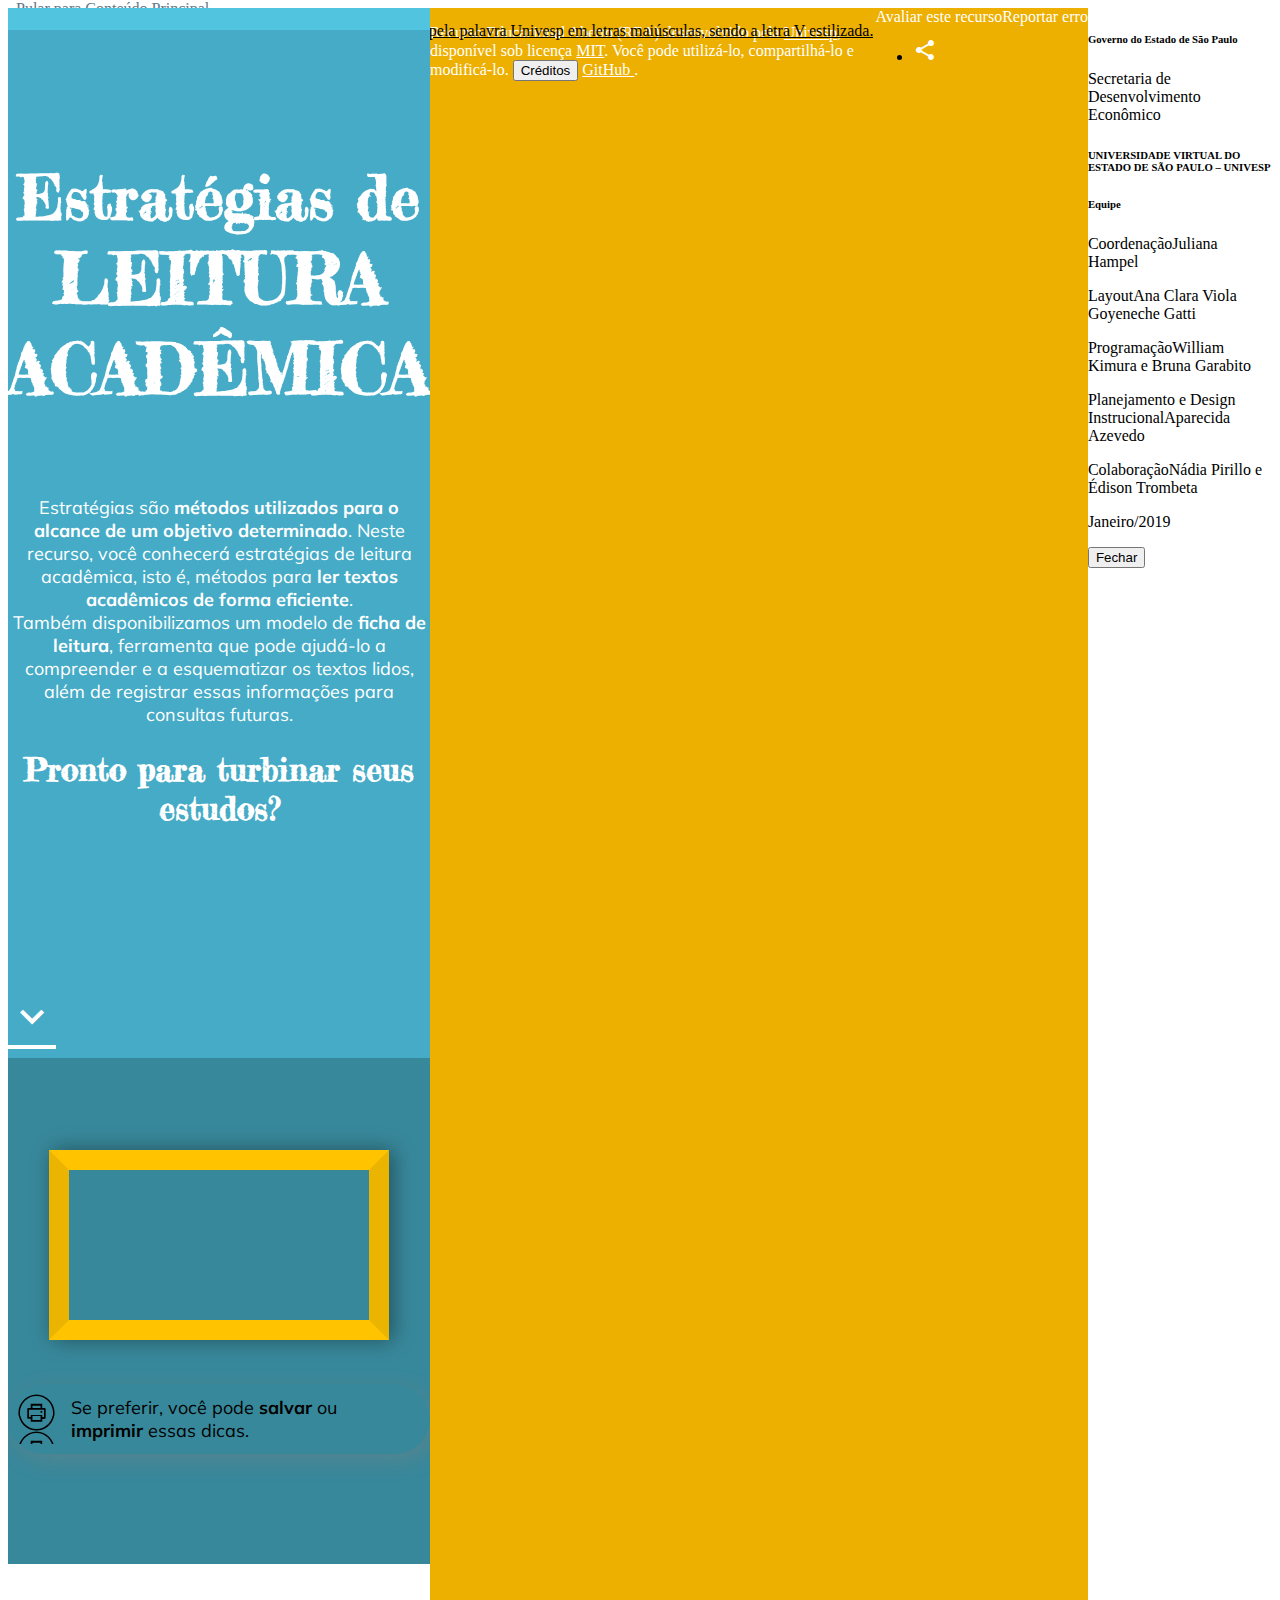
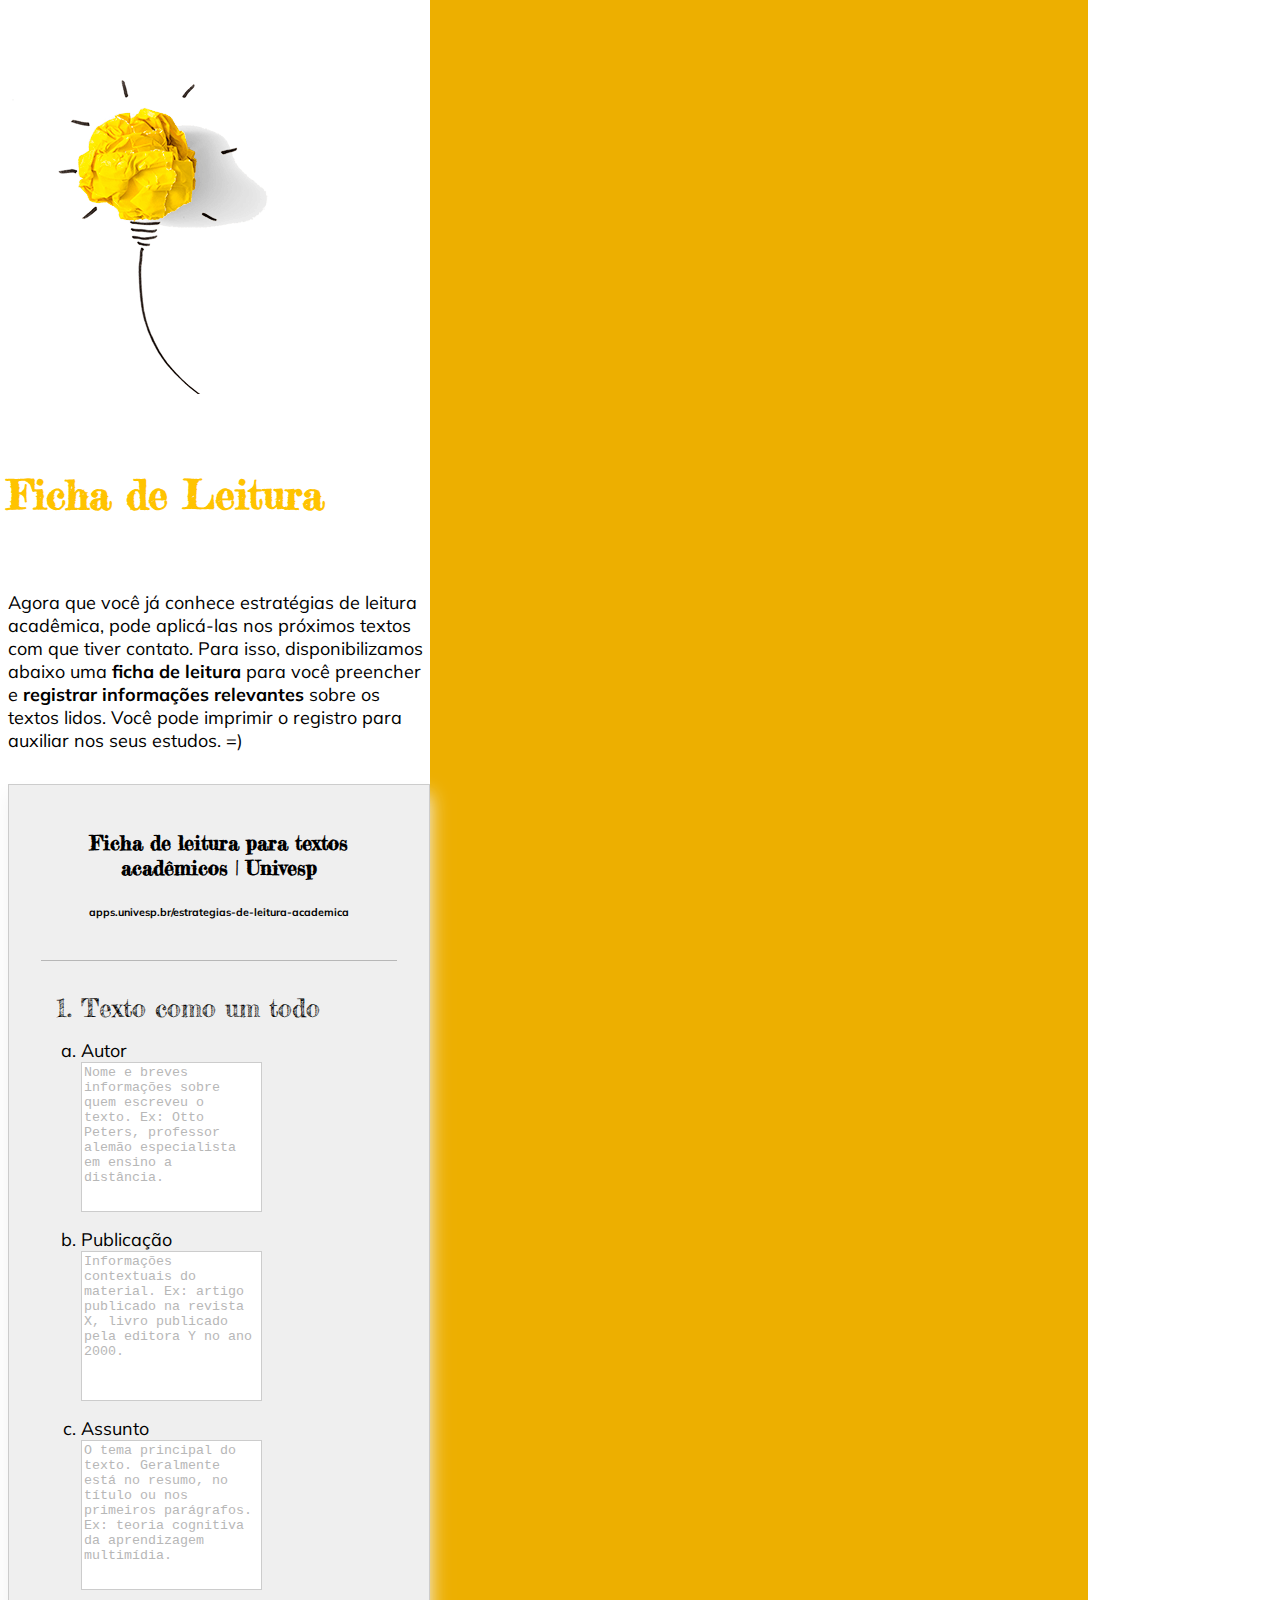
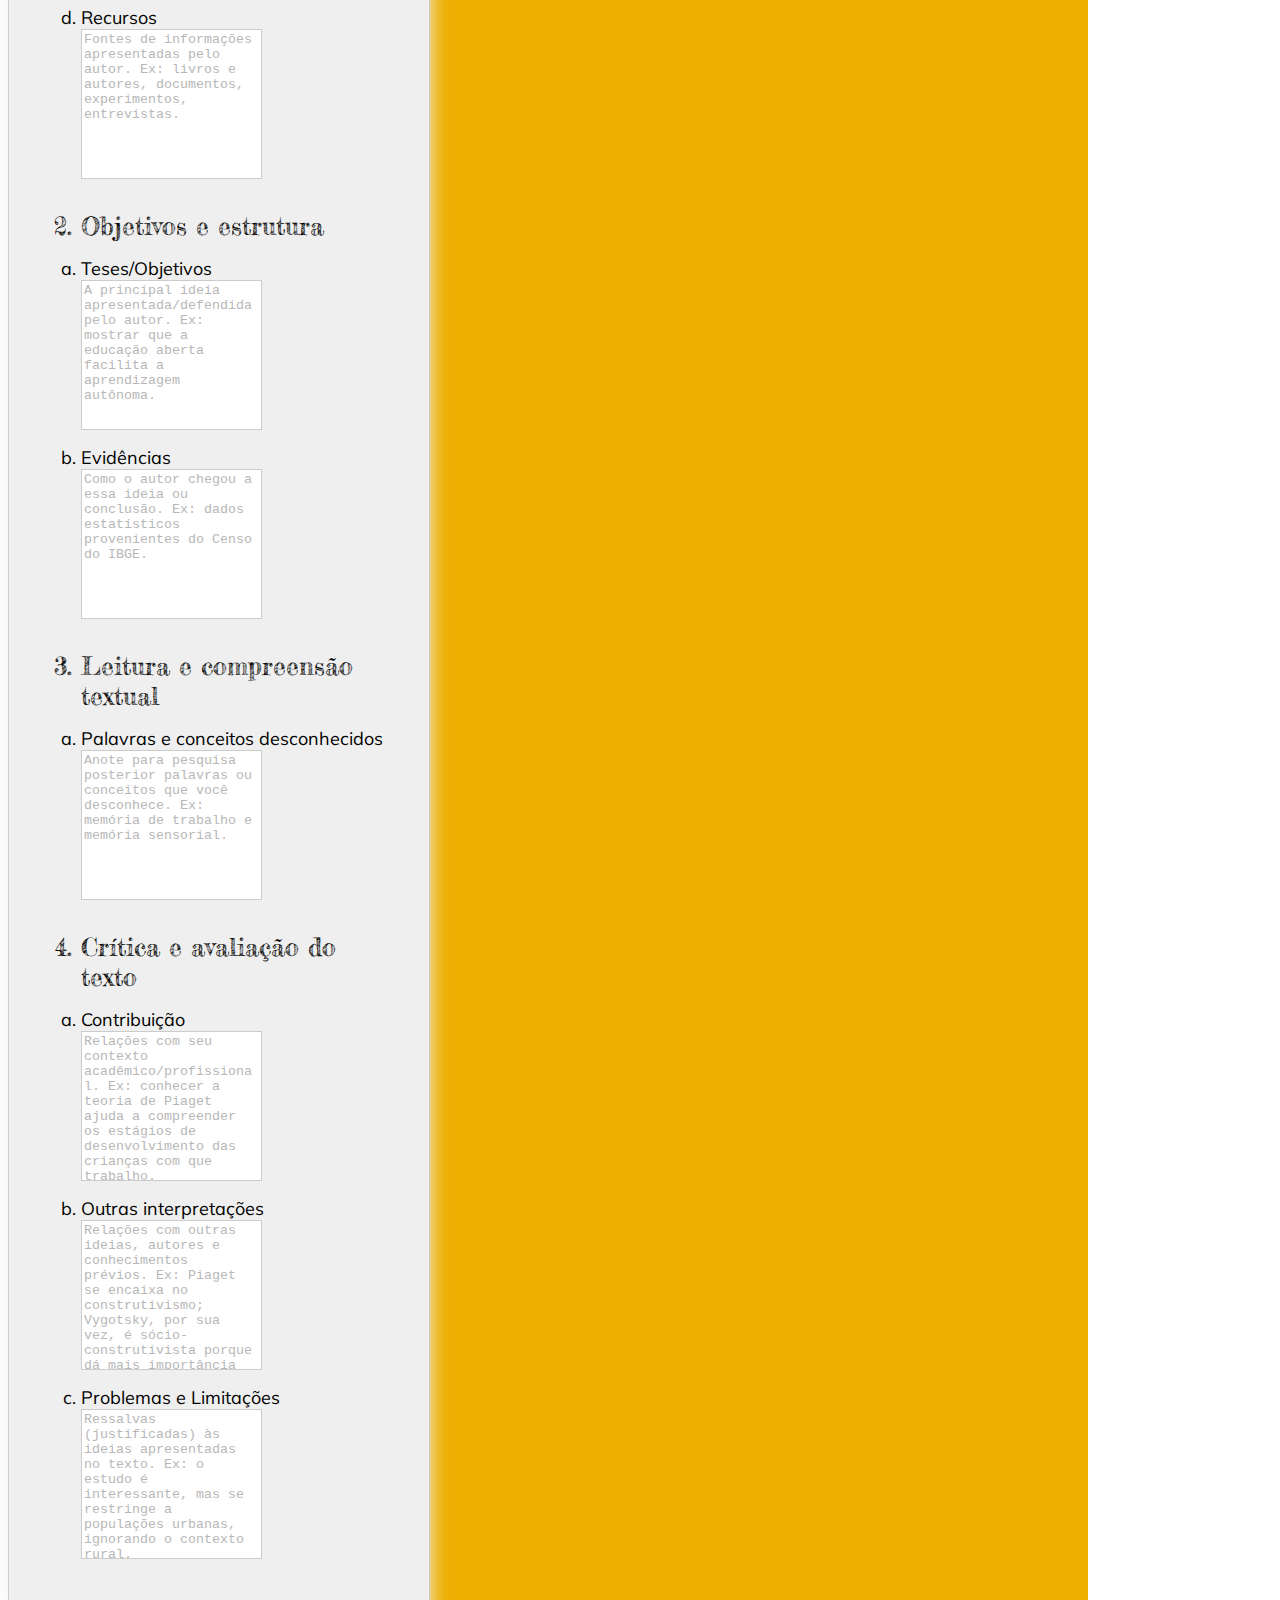
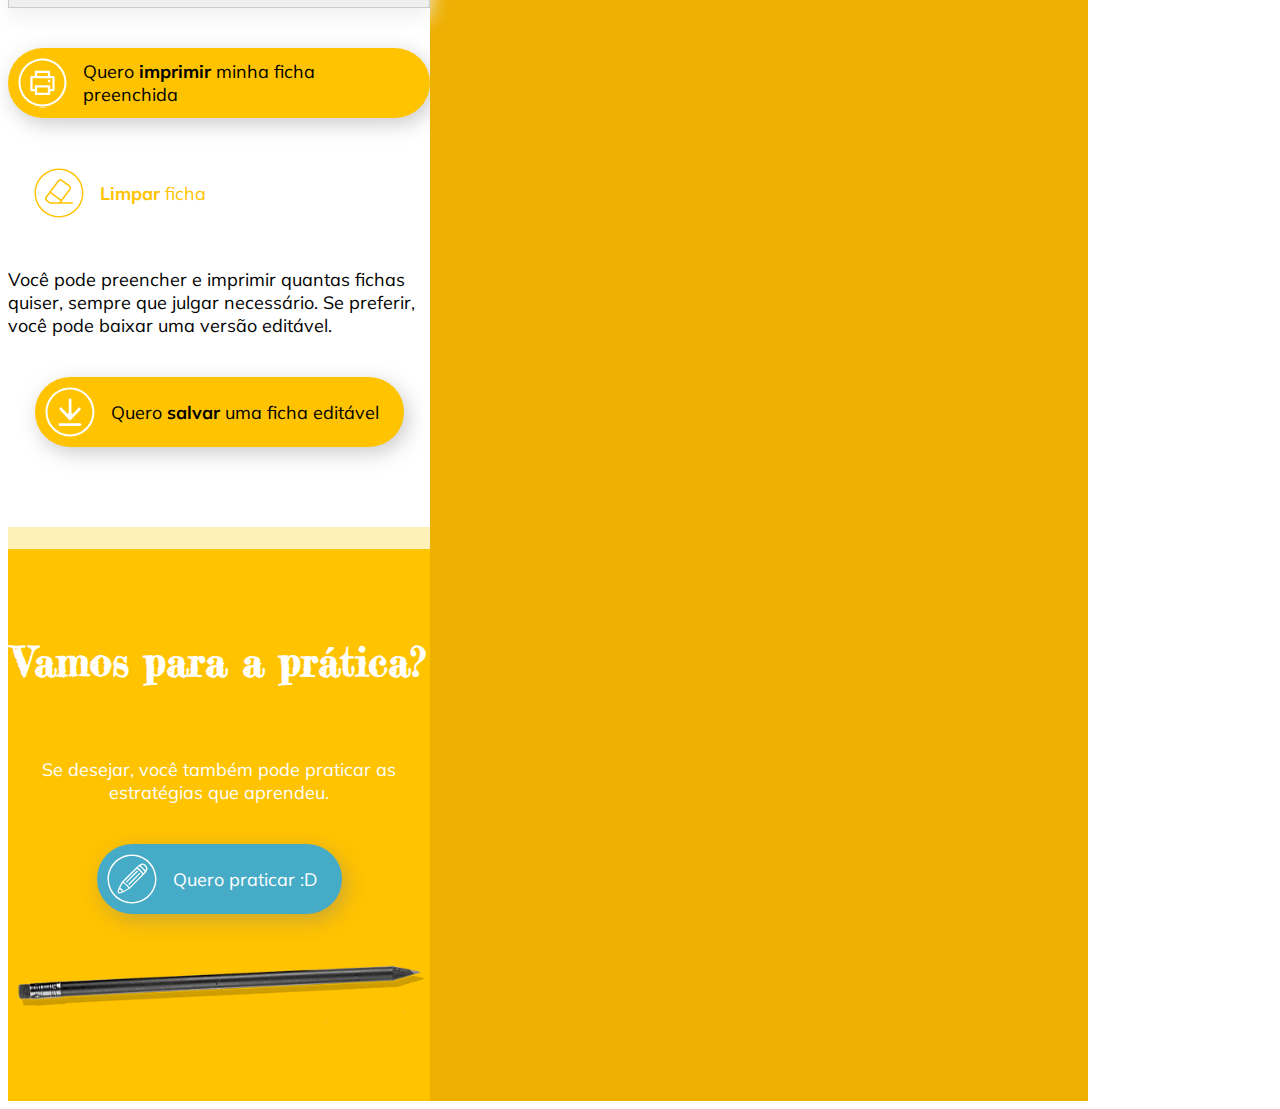
==== index.html @ 69c03576 "Versão 0.1" ====
<!DOCTYPE html>
<html lang="pt-br">
<head>
  <meta charset="utf-8">
  <meta http-equiv="X-UA-Compatible" content="IE=edge">
  <meta name="viewport" content="width=device-width, initial-scale=1">
  <meta property="og:image" content="assets/fb-share.png" />
  <meta property="og:title" content="Univesp | Estratégias de Leitura Acadêmica" />
  <meta property="og:description"
  content=""/>
  <title>Univesp | Estratégia de Leitura Acadêmica</title>

  <link rel="shortcut icon" href="http://apps.univesp.br/common/favicon.ico" type="image/x-icon"/>

  <!-- Arquivos Bootstrap -->
  <link rel="stylesheet" href="https://stackpath.bootstrapcdn.com/bootstrap/4.2.1/css/bootstrap.min.css" integrity="sha384-GJzZqFGwb1QTTN6wy59ffF1BuGJpLSa9DkKMp0DgiMDm4iYMj70gZWKYbI706tWS" crossorigin="anonymous">
  <link rel="stylesheet" href="https://code.jquery.com/ui/1.12.1/themes/smoothness/jquery-ui.css">

  <!-- Ícones por Font Awesome -->
  <link rel="stylesheet" href="https://use.fontawesome.com/releases/v5.6.3/css/all.css" integrity="sha384-UHRtZLI+pbxtHCWp1t77Bi1L4ZtiqrqD80Kn4Z8NTSRyMA2Fd33n5dQ8lWUE00s/" crossorigin="anonymous">
  <!-- Ícones por Material Icons -->
  <link href="https://fonts.googleapis.com/icon?family=Material+Icons" rel="stylesheet">

  <!-- Tipografia por Google Fonts -->
  <link href="https://fonts.googleapis.com/css?family=Barlow:300,400,700|Open+Sans:400,400i,700,700i" rel="stylesheet">
  <link href="https://fonts.googleapis.com/css?family=Fredericka+the+Great|Muli:400,700" rel="stylesheet">

  <!-- Compartilhamento por jsSocials -->
  <link type="text/css" rel="stylesheet" href="https://cdn.jsdelivr.net/jquery.jssocials/1.4.0/jssocials.css" />
  <link type="text/css" rel="stylesheet" href="https://cdn.jsdelivr.net/jquery.jssocials/1.4.0/jssocials-theme-minima.css" />

  <!-- Custom CSS -->
  <link rel="stylesheet" href="https://apps.univesp.br/common/rea-geral-2.0.css">
  <link rel="stylesheet" href="stylesheets/main.css">
  <link rel="stylesheet" href="stylesheets/nav_footer.css">

</head>

<body class="flex flex-column" id="index">

  <!-- Menu -->
  <nav class="d-print-none">
    <div class="container flex justify-content-between">
      <div class="logo">
        <a class="pularNavegacao" href="#conteudoPrincipal">Pular para Conteúdo Principal</a>
        <a href="https://univesp.br/" target="_blank">
          <img src="https://apps.univesp.br/common/colorida-negativa.svg" alt="Link para site institucional. Logotipo da universidade formado pela palavra Univesp em letras maiúsculas, sendo a letra V estilizada.">
        </a>
      </div>
      <ul class="nav justify-content-end">

        <li class="nav-item dropdown">
          <a class="nav-link dropdown-toggle" data-toggle="dropdown" href="#" role="button" aria-haspopup="true" aria-expanded="false">
            <i class="material-icons" aria-label="Opções de Compartilhamento">share</i>
          </a>
          <div class="dropdown-menu dropdown-menu-right">
            <div class="sharing" id="share-buttons"></div>
          </div>
        </li>

      </ul>
    </div>
  </nav>

  <!-- Conteúdo -->
  <main id="conteudoPrincipal">

    <div class="container-fluid tela-destacada full-height flex align-items-center justify-content-center d-print-none" style="background-color: #46abc6; border-top-color: #51c5e0; border-bottom-color: #38889b; padding-top: 5rem" id="intro">
      <div class="container flex flex-column align-items-center justify-content-between">
        <div>
          <h2>Estratégias de </br><span>Leitura Acadêmica</span></h2>
          <p>
            Estratégias são <b>métodos utilizados para o alcance de um objetivo determinado</b>. Neste recurso, você conhecerá estratégias de leitura acadêmica, isto é, métodos para <b>ler textos acadêmicos de forma eficiente</b>.
          </p>
          <p>
            Também disponibilizamos um modelo de <b>ficha de leitura</b>, ferramenta que pode ajudá-lo a compreender e a esquematizar os textos lidos, além de registrar essas informações para consultas futuras.
          </p>
          <h5>
            Pronto para turbinar seus estudos?
          </h5>
        </div>
        <a class="material-icons seta" style="position:absolute">keyboard_arrow_down</a>
      </div>
    </div>

    <div class="container-fluid tela-destacada d-print-none" style="background-color: #38889b;" id="video">
      <div class="container">
        <div class="embed-responsive embed-responsive-16by9" style="max-width:700px; margin: auto">
          <iframe class="embed-responsive-item emoldurado" src="https://www.youtube.com/embed/My6C6olcw9U" frameborder="0" allow="accelerometer; autoplay; encrypted-media; gyroscope; picture-in-picture" allowfullscreen></iframe>
        </div>
        <a class="btn btn-light align-itens-center flex" id="btn_dicas" href="https://drive.google.com/file/d/18bl8YvoYb8PhkcKHWJ8VEQS7QUYdawa_/view" target="_blank">
          <div class="icon icon-imprimir"></div>
          <p>Se preferir, você pode <b>salvar</b> ou <b>imprimir</b> essas dicas.</p>
        </a>
      </div>
    </div>


    <div class="container-fluid" style="margin-top: 5rem">
      <div class="container">

        <div class="row d-print-none">
          <div class="col-md-3">
            <img src="assets/lampada.png" style="margin-bottom: 2rem;">
          </div>
          <div class="col-md-9">
            <h3 style="color:#ffc300">Ficha de Leitura</h3>
            <p style="margin:0">
              Agora que você já conhece estratégias de leitura acadêmica, pode aplicá-las nos próximos textos com que tiver contato. Para isso, disponibilizamos abaixo uma <b>ficha de leitura</b> para você preencher e <b>registrar informações relevantes</b> sobre os textos lidos. Você pode imprimir o registro para auxiliar nos seus estudos. =)
            </p>
          </div>
        </div>

        <!-- Ficha -->
        <div class="container" style="padding: 0">
          <form id="ficha" class="">

            <div class="header">
              <h1>Ficha de leitura para textos acadêmicos | Univesp</h1>
              <h6 class="d-none d-print-block">apps.univesp.br/estrategias-de-leitura-academica</h6>
            </div>

            <div class="overlay d-print-none"></div>

            <ol>

              <!-- Texto como um todo -->
              <li>Texto como um todo

                <ol type="a">

                  <!-- Autor -->
                  <li>
                    <div class="form-group row">
                      <label for="inputAutor" class="col-sm-2 col-form-label">Autor</label>
                      <div class="col-sm-10 flex">
                        <textarea class="form-control" id="inputAutor" rows="2" placeholder="Nome e breves informações sobre quem escreveu o texto. Ex: Otto Peters, professor alemão especialista em ensino a distância."></textarea>
                        <div class="balao text-center d-print-none">
                          <p>Os campos amarelos mostram como sua ficha pode estar</p>
                          <i class="material-icons">close</i>
                        </div>
                        <div class="resposta">
                          José Renato Gomes de Oliveira e Maíra Motta Nunes (ambos do Instituto Anísio Teixeira)
                        </div>
                      </div>
                    </div>
                  </li>

                  <!-- Publicação -->
                  <li>
                    <div class="form-group row">
                      <label for="inputPublicacao" class="col-sm-2 col-form-label">Publicação</label>
                      <div class="col-sm-10 flex">
                        <textarea class="form-control" id="inputPublicacao" rows="2" placeholder="Informações contextuais do material. Ex: artigo publicado na revista X, livro publicado pela editora Y no ano 2000."></textarea>
                        <div class="resposta">5º Congresso Nacional de Ambientes Hipermídia para Aprendizagem - 2011</div>
                      </div>
                    </div>
                  </li>

                  <!-- Assunto -->
                  <li>
                    <div class="form-group row">
                      <label for="inputAssunto" class="col-sm-2 col-form-label">Assunto</label>
                      <div class="col-sm-10 flex">
                        <textarea class="form-control" id="inputAssunto" rows="2" placeholder="O tema principal do texto. Geralmente está no resumo, no título ou nos primeiros parágrafos. Ex: teoria cognitiva da aprendizagem multimídia."></textarea>
                        <div class="resposta">Autonomia do estudante na EaD</div>
                      </div>
                    </div>
                  </li>

                  <!-- Recursos -->
                  <li>
                    <div class="form-group row">
                      <label for="inputRecursos" class="col-sm-2 col-form-label">Recursos</label>
                      <div class="col-sm-10 flex">
                        <textarea class="form-control" id="inputRecursos" rows="2" placeholder="Fontes de informações apresentadas pelo autor. Ex: livros e autores, documentos, experimentos, entrevistas."></textarea>
                        <div class="resposta">- Dados do Censo para mostrar o crescimento da EaD; <br/>- Pesquisa bibliográfica (autores como Kant e Belloni, relatório da ONU etc.)</div>
                      </div>
                    </div>
                  </li>

                </ol>
              </li>

              <!-- Objetivos e estrutura -->
              <li>Objetivos e estrutura
                <ol type="a">

                  <!-- Teses/Objetivos -->
                  <li>
                    <div class="form-group row">
                      <label for="inputTeses" class="col-sm-2 col-form-label">Teses/Objetivos</label>
                      <div class="col-sm-10 flex">
                        <textarea class="form-control" id="inputTeses" rows="2" placeholder="A principal ideia apresentada/defendida pelo autor. Ex: mostrar que a educação aberta facilita a aprendizagem autônoma."></textarea>
                        <div class="resposta">- Falta autonomia aos educandos, não só na EaD; <br/>- A autonomia é primordial na educação e um dos pilares da EaD; <br/> - O professor deve orientar o aluno e incentivar a autonomia; <br/>- Educar não é simplesmente transmitir conhecimentos, mas sim tornar o sujeito capaz de exercer sua liberdade e pensar de forma autônoma.</div>
                      </div>
                    </div>
                  </li>

                  <!-- Evidências -->
                  <li>
                    <div class="form-group row">
                      <label for="inputEvidencias" class="col-sm-2 col-form-label">Evidências</label>
                      <div class="col-sm-10 flex">
                        <textarea class="form-control" id="inputEvidencias" rows="2" placeholder="Como o autor chegou a essa ideia ou conclusão. Ex: dados estatísticos provenientes do Censo do IBGE."></textarea>
                        <div class="resposta">- O modelo fordista (educação em massa) comprometeu a qualidade da educação, e deve ser superado. Modelos teóricos da economia (como o liberalismo econômico) influenciaram a EaD;<br/>- Após os anos 90, ocorreu uma adaptação dos serviços, dando mais flexibilidade ao estudante de EaD, que pode decidir quando e o que estudar – o que exige autonomia;<br/>- A falta de autonomia gera problemas de adaptação e evasão dos estudantes na educação a distância;<br/>- O ensino que apenas transmite conhecimentos forma um aluno passivo, que não reflete sobre o mundo;<br/>- Segundo a ONU, os quatro pilares da educação do século XXI são: aprender a conhecer, aprender a fazer, aprender a conviver, aprender a ser. Para isso é preciso autonomia;<br/>- Heteronomia é pensar e agir sob orientação de outros, ou seja, o oposto de Autonomia;<br/>- A autonomia vai além do aspecto pedagógico, pois é necessária à sociedade. Para Kant, o homem que não toma a decisão de pensar e agir por si mesmo, sem a direção de outras pessoas, está na “menoridade”.</div>
                      </div>
                    </div>
                  </li>

                </ol>
              </li>

              <!-- Leitura e Compreensão Textual -->
              <li>Leitura e compreensão textual
                <ol type="a">

                  <!-- Palavras e conceitos desconhecidos -->
                  <li>
                    <div class="form-group row">
                      <label for="inputDesconhecidos" class="col-sm-2 col-form-label">Palavras e conceitos desconhecidos</label>
                      <div class="col-sm-10 flex">
                        <textarea class="form-control" id="inputDesconhecidos" rows="2" placeholder="Anote para pesquisa posterior palavras ou conceitos que você desconhece. Ex: memória de trabalho e memória sensorial."></textarea>
                        <div class="resposta">- Epistemológico: relativo à epistemologia, à teoria do conhecimento;<br/>- Ontológico: relativo à ou próprio da ontologia, a investigação teórica do ser;<br/>- Etimologicamente: a etimologia trata da história ou origem das palavras.</div>
                      </div>
                    </div>
                  </li>

                </ol>
              </li>

              <!-- Crítica e avaliação do texto -->
              <li>Crítica e avaliação do texto
                <ol type="a">

                  <!-- Contribuição -->
                  <li>
                    <div class="form-group row">
                      <label for="inputContribuicao" class="col-sm-2 col-form-label">Contribuição</label>
                      <div class="col-sm-10 flex">
                        <textarea class="form-control" id="inputContribuicao" rows="2" placeholder="Relações com seu contexto acadêmico/profissional. Ex: conhecer a teoria de Piaget ajuda a compreender os estágios de desenvolvimento das crianças com que trabalho."></textarea>
                        <div class="resposta">Os autores destacam a importância da autonomia para o estudante de EaD. Porém, afirmam que a necessidade da autonomia não é apenas pedagógica, pois a filosofia já afirma há muito tempo que ela é necessária para o desenvolvimento humano.</div>
                      </div>
                    </div>
                  </li>

                  <!-- Outras interpretações -->
                  <li>
                    <div class="form-group row">
                      <label for="inputInterpretacoes" class="col-sm-2 col-form-label">Outras interpretações</label>
                      <div class="col-sm-10 flex">
                        <textarea class="form-control" id="inputInterpretacoes" rows="2" placeholder="Relações com outras ideias, autores e conhecimentos prévios. Ex: Piaget se encaixa no construtivismo; Vygotsky, por sua vez, é sócio-construtivista porque dá mais importância às interações."></textarea>
                        <div class="resposta">- Kant: autonomia relacionada à “maioridade”. O ser não autônomo permanece na “menoridade”;<br/>- Freire: autonomia como princípio educativo e educação para a autonomia.</div>
                      </div>
                    </div>
                  </li>

                  <!-- Problemas e Interpretações -->
                  <li>
                    <div class="form-group row">
                      <label for="inputProblemas" class="col-sm-2 col-form-label">Problemas e Limitações</label>
                      <div class="col-sm-10 flex">
                        <textarea class="form-control" id="inputInterpretacoes" rows="2" placeholder="Ressalvas (justificadas) às ideias apresentadas no texto. Ex: o estudo é interessante, mas se restringe a populações urbanas, ignorando o contexto rural."></textarea>
                        <div class="resposta">- No item 2, ao trazer elementos históricos, os autores afirmam que “é possível” que aquilo tenha acontecido, que “pode ter ocorrido”, sem apresentar fontes seguras ou afirmar com certeza<br/>- Os autores não explicam de que forma o professor ou a instituição podem incentivar a autonomia dos estudantes. Alguns parágrafos são muito longos, o que dificulta sua compreensão.</div>
                      </div>
                    </div>
                  </li>

                </ol>
              </li>

            </ol>

          </form><!-- Fim da ficha -->

        </div>

        <div class="container text-center d-print-none d-flex flex-column align-items-center">

          <div class="d-flex d-print-none">
            <a id="btn_imprimir" class="btn btn-warning flex">
              <div class="icon icon-imprimir"></div>
              <p>Quero <b>imprimir</b> minha ficha preenchida</p>
            </a>
            <a id="btn_limpar" class="btn btn-outline-warning d-print-none flex">
              <div class="icon icon-limpar"></div>
              <p><b>Limpar </b>ficha</p>
            </a>
          </div>

          <p>
            Você pode preencher <span class="d-none d-md-inline-block">e imprimir</span> quantas fichas quiser, sempre que julgar necessário. Se preferir, você pode baixar uma versão editável.
          </p>

          <a id="btn_download" class="btn btn-warning d-print-none flex" href="assets/ficha-de-leitura-para-textos-academicos_Univesp.dotx">
            <div class="icon icon-download"></div>
            <p>Quero <b>salvar</b> uma ficha editável</p>
          </a>

        </div>
      </div>
    </div>

    <div class="container-fluid tela-destacada d-print-none" style="background-color: #ffc300; border-top-color: #fff0b7; margin-top: 5rem">
      <div class="container">
      <h3>Vamos para a prática?</h3>
      <p>
        Se desejar, você também pode praticar as estratégias que aprendeu.
      </p>
      <a id="btn_praticar" class="btn btn-primary d-print-none flex" href="praticando.html">
        <div class="icon icon-praticar"></div>
        <p>Quero praticar :D</p>
      </a>
      <img src="assets/lapis.png">
    </div>
  </div>

  </main>

  <!-- Rodapé -->
  <footer style="background-color: #edaf00">
    <div class="container flex justify-content-between align-items-center d-print-none">

      <div class="cred-rea">

        <!-- Comente em caso de adaptação do REA -->
        <p>
          <span>Recurso Educacional Aberto (REA) desenvolvido pela <a href="https://univesp.br/" target="blank">Univesp</a>, disponível sob licença <a href="license.txt" target="_blank">MIT</a>.
          Você pode utilizá-lo, compartilhá-lo e modificá-lo.</span>
          <span><button class="btn btn-link" data-toggle="modal" data-target="#creditos">Créditos</button></span>
          <span><a href="https://github.com/univesp/estrategias-de-leitura-academica" target="_blank" aria-label="GitHub">GitHub <i class="fab fa-github"></i></a></span>.
        <p>
        <!-- Descomente em caso de adaptação do REA -->
        <!-- <p>
          <span>Recurso Educacional Aberto (REA) adaptado por SEU NOME.</span>
          <span><a href="#">Versão original da Univesp</a></span>
        </p> -->
      </div>

      <div class="aval-rea flex">
        <a class="btn btn-secondary" href="https://docs.google.com/forms/d/e/1FAIpQLSeG3IjXraVGlHlQo2ffSiF0JkN5ga2qRuX0PGQ-Of72-1A81Q/viewform?usp=pp_url&entry.542052009=Estratégias+de+Leitura+Acadêmica" target="_blank">Avaliar este recurso</a>
        <a class="btn btn-secondary" href="https://docs.google.com/forms/d/e/1FAIpQLSdVlvpMJ-PAmiNz1LxmgfrJSivihklJbkaEl2jBQZ65IJy97w/viewform?usp=pp_url&entry.1523910789=Estratégias+de+Leitura+Acadêmica" target="_blank">Reportar erro</a>
      </div>

    </div>
  </footer>
  <!-- Fim do rodapé -->

  <!-- Créditos -->
  <div class="modal fade" id="creditos" tabindex="-1" role="dialog" aria-labelledby="exampleModalCenterTitle" aria-hidden="true">
    <div class="modal-dialog modal-dialog-centered" role="document">
      <div class="modal-content">
        <div class="modal-body">

          <h6>Governo do Estado de São Paulo</h6>
          <p>Secretaria de Desenvolvimento Econômico</p>

          <h6>UNIVERSIDADE VIRTUAL DO ESTADO DE SÃO PAULO – UNIVESP</h6>

          <h6>Equipe</h6>
          <p><span class="funcao">Coordenação</span>Juliana Hampel</p>
          <p><span class="funcao">Layout</span>Ana Clara Viola Goyeneche Gatti</p>
          <p><span class="funcao">Programação</span>William Kimura e Bruna Garabito</p>
          <p><span class="funcao">Planejamento e Design Instrucional</span>Aparecida Azevedo</p>
          <p><span class="funcao">Colaboração</span>Nádia Pirillo e Édison Trombeta</p>

        </div>
        <div class="modal-footer">
          <p>Janeiro/2019</p>
          <button type="button" class="btn btn-secondary" data-dismiss="modal">Fechar</button>
        </div>
      </div>
    </div>
  </div>

  <!-- Arquivos Bootstrap -->
  <script src="https://code.jquery.com/jquery-3.3.1.min.js" integrity="sha256-FgpCb/KJQlLNfOu91ta32o/NMZxltwRo8QtmkMRdAu8=" crossorigin="anonymous"></script>
  <script src="https://code.jquery.com/ui/1.12.1/jquery-ui.js"></script>
  <script src="https://apps.univesp.br/common/jquery-ui-touch-punch.min.js"></script>
  <script src="https://cdnjs.cloudflare.com/ajax/libs/popper.js/1.14.6/umd/popper.min.js" integrity="sha384-wHAiFfRlMFy6i5SRaxvfOCifBUQy1xHdJ/yoi7FRNXMRBu5WHdZYu1hA6ZOblgut" crossorigin="anonymous"></script>
  <script src="https://stackpath.bootstrapcdn.com/bootstrap/4.2.1/js/bootstrap.min.js" integrity="sha384-B0UglyR+jN6CkvvICOB2joaf5I4l3gm9GU6Hc1og6Ls7i6U/mkkaduKaBhlAXv9k" crossorigin="anonymous"></script>

  <!-- jsSocials -->
  <script type="text/javascript" src="https://cdn.jsdelivr.net/jquery.jssocials/1.4.0/jssocials.min.js"></script>
  <script>
  var share = $("#share-buttons");
  var page_title = $(document).attr('title');
  var page_url = window.location.href;
  share.jsSocials({
    shares: [
      {
        share: "facebook",
        label: "Facebook",
        logo: "fab fa-facebook-f",
      },
      {
        share: "twitter",
        label: "Twitter",
        logo: "fab fa-twitter",
      },
      {
        share: "whatsapp",
        label: "Whatsapp",
        logo: "fab fa-whatsapp",
      },
    ],
    url: page_url,
    text: 'Confira o REA ' + page_title + '.',
    showLabel: true,
    showCount: false,
    shareIn: "popup",
  });
  </script>


  <!-- Custom JS -->
  <script type="text/javascript" src="javascripts/events.js"></script>

  <!-- Analytics. Remova em caso de reutilização do REA -->
  <script src="https://apps.univesp.br/common/analytics.js"></script>

</body>

</html>
---- stylesheets/main.css ----
/* -----------------------
--------- Geral ----------
----------------------- */

main {
  background-color: transparent;
  font-family: 'Muli', sans-serif;
}

main p {
  font-family: 'Muli', sans-serif;
  font-size: 18px;
  max-width: 800px;
  margin: auto;
}

h2 {
  text-align: center;
  width: 100%;
  color: #fff;
  font-family: 'Fredericka the Great', serif;
  font-size: 60px;
  padding-bottom: 2rem;
}

h2 span {
  text-transform: uppercase;
  font-size: 70px;
  line-height: 90px;
}

h3 {
  font-family: 'Fredericka the Great', serif;
  font-size: 40px;
  padding-bottom: 2rem;
}

h5 {
  font-family: 'Fredericka the Great', serif;
  color: #fff;
  font-size: 2rem;
  margin-top: 1.5rem;
}

img {
  max-width: 100%;
  height: auto;
}

a, a:hover, a:focus {
  color: inherit;
  text-decoration: underline;
}

.seta {
  font-size: 3em;
  bottom: 1rem;
  margin-top: 1rem;
  margin: auto;
  text-align: center;
  display: block;
  cursor: pointer;
}

.flex {
  display: flex;
}

@media (max-width: 992px){
  h2, h2 span {
    font-size: 2.5rem;
    line-height: 1.25;
  }
  h5 {
    font-size: 1.5rem;
  }
}

@media (max-width: 768px){
  h1, h2, h3, h4, h5, h6, p, a {
    text-align: left;
  }
  p {
    font-size: .8rem;
  }
  iframe.emoldurado {
    border-width: 15px!important;
  }
}

/* -----------------------
---- Telas destacadas ----
----------------------- */

.tela-destacada {
  text-align: center;
  color: #fff;
  border-top-width: 22px;
  border-bottom-width: 22px;
  border-top-style: solid;
  border-bottom-style: solid;
  border-color: transparent;
  overflow: auto;
  text-align: center;
  padding-top: 3rem;
  padding-bottom: 3rem;
  position: relative;
}

.tela-destacada.full-height {
  min-height: 100vh;
}

.tela-destacada p {
  color: white;
}

iframe.emoldurado {
  border-style: solid!important;
  border-width: 20px!important;
  border-top-color: #ffc300!important;
  border-bottom-color: #ffc300!important;
  border-left-color: #ebb400!important;
  border-right-color: #ebb400!important;
  box-shadow: 4px 0px 20px rgba(0,0,0,0.4);
}

/* -----------------------
---- Ficha de Leitura ----
----------------------- */

#ficha {
  background-color: #EFEFEF;
  padding: 2rem;
  border: 1px solid #cccccc;
  box-shadow: 0px 10px 18px #f2f2f2;
  position: relative;
  margin-top: 2rem;
  margin-bottom: 2rem;
}

#ficha .header {
  border-bottom: 1px solid #B7B7B7;
  padding-bottom: 1rem;
  margin-bottom: 2rem;
  text-align: center;
}

#ficha h1 {
  font-size: 20px;
  font-family: 'Fredericka the Great', serif;
}

/* Subitem nível 1 */

#ficha > ol > li {
  font-size: 25px;
  font-family: 'Fredericka the Great', serif;
  margin-top: 2rem;
  position: relative;
}

#ficha > ol > li > ol {
  padding-left: 0;
}

/* Subitem nível 2 */

#ficha > ol > li > ol > li {
  font-size: 18px;
  font-family: 'Muli', sans-serif;
}

#ficha .form-group:first-child {
  margin-top: 1rem;
  position: relative;
}

/* Campos do usuário */

#ficha textarea {
  border: 1px solid #CCCCCC;
  border-radius: 0;
  resize:none;
}

#ficha textarea::placeholder {
  color: #B7B7B7;
}

/* Balão */

#ficha .balao {
  background-color: #FFC300;
  padding: 1rem;
  z-index: 2;
  display: none;
  position: absolute;
  border-radius: 1rem;
  right: 0;
  top: -6rem;
  margin-right: .25rem;
  font-size: .85rem;
  width: 50%;
}

#ficha .balao p {
  font-size: 1rem;
}

#ficha .balao i {
  cursor: pointer;
}

#ficha.modal-on .balao {
  display: flex;
}

#ficha.modal-on .balao:after {
  content: '';
  position: absolute;
  bottom: -10px;
  left: calc(50% - 10px);
  height: 20px;
  width: 20px;
  background-color: #ffc300;
  transform: rotate(45deg);
}

/* Campos de Resposta */

#ficha .resposta {
  background-color: #F7EFD0;
  margin-left: 1rem;
  z-index: 2;
  display: none;
  border: 1px solid #CCCCCC;
  padding: 1rem;
  width: 100%;
  font-size: 1rem;
  position: relative;
}

#ficha.comparada .resposta {
  display: inline-block;
}

/* Overlay */

#ficha .overlay {
  position: absolute;
  background-color: rgba(255, 255, 255, .8);
  top: 0; bottom: 0;
  right: 0; left: 0;
  z-index: 1;
  display: none;
  transition: .25s all;
}

#ficha.modal-on .overlay {
  display: inline-block;
}

#ficha.modal-on .overlay i {
  position: absolute;
  right: 2rem;
  top: 2rem;
  cursor: pointer;
}

@media (max-width: 992px){
  #ficha {
    padding: 1.5rem;
  }
  #ficha.comparada .flex {
    flex-flow: column wrap;
  }
  #ficha.comparada .resposta {
    margin-left: 0;
    margin-top: .5rem;
  }
  #ficha.comparada .balao {
    width: 100%;
    top: 3rem;
    left: 0;
  }
}

@media print {
  #ficha {
    border: none;
    margin-top: 2rem;
    padding: 0;
  }
  #ficha .resposta {
    border: none;
    padding-top: 0;
    margin-top: 1rem;
  }
  #ficha .resposta:before {
    content: "Parâmetro de resposta:";
    font-size: .8rem;
    display: block;
    font-weight: bold;
  }
}

/* -----------------------
--------- Botões ---------
----------------------- */

main .btn {
  font-size: 18px;
  border-radius: 35px;
  font-family: 'Muli', sans-serif;
  border-color: transparent;
  padding: 10px 25px 10px 10px;
  box-shadow: 4px 6px 20px rgba(128,128,128,0.4);
  margin: auto;
  margin-top: 2.5rem;
  margin-bottom: 2.5rem;
  text-align: left;
  text-decoration: none;
  max-width: fit-content;
  align-self: center;
}

main .btn:not(:first-of-type){
  margin-left: 1rem;
}

main .btn:hover,
main .btn:focus {
  border-color: transparent;
}

main .btn .icon {
  height: 50px;
  width: 50px;
  margin-right: 1rem;
}

main .btn p {
  color: black;
}

main .btn img {
  height: 50px;
  width: auto;
  margin-right: 1rem;
}

main .btn-warning {
  background-color: #ffc300;
}

main .btn-warning:hover,
main .btn-warning:focus {
  background-color: #EDAF00;
}

main .btn-warning .icon {
  background-color: white;
}

main .btn-outline-warning {
  border-color: #ffc300;
  box-shadow: none;
}

main .btn-outline-warning p {
  color: #ffc300;
}

main .btn-outline-warning .icon {
  background-color: #ffc300;
}

main .btn-outline-warning:hover,
main .btn-outline-warning:focus {
  background-color: #f2f2f2;
  border-color: #ffc300;
}

main .btn-primary {
  background-color: #46abc6;
  color: white!important;
}

main .btn-primary .icon {
  background-color: white;
}

main .btn-primary:hover,
main .btn-primary:focus {
  background-color: #38889b;
}

main .btn-primary p {
  color: white!important;
}

main .btn-light .icon {
  background-color: black;
}

main .btn .icon-imprimir {
  -webkit-mask-image: url("../assets/icon-imprimir.svg");
  mask-image: url("../assets/icon-imprimir.svg");
}

main .btn .icon-limpar {
  -webkit-mask-image: url("../assets/icon-limpar.svg");
  mask-image: url("../assets/icon-limpar.svg");
}

main .btn .icon-praticar {
  -webkit-mask-image: url("../assets/icon-praticar.svg");
  mask-image: url("../assets/icon-praticar.svg");
}

main .btn .icon-download {
  -webkit-mask-image: url("../assets/icon-download.svg");
  mask-image: url("../assets/icon-download.svg");
}

main .btn .icon-comparar {
  -webkit-mask-image: url("../assets/icon-comparar.svg");
  mask-image: url("../assets/icon-comparar.svg");
}

@media (max-width: 992px){
  main .btn#btn_imprimir {
    display: none;
  }
}
---- stylesheets/nav_footer.css ----
nav .container {
  position: absolute;
  top: 22px;
  justify-content: flex-start;
}

nav .logo {
  position: relative;
  margin-top: -22px;;
}

/* Botão Pular para Conteúdo Principal */

nav .logo .pularNavegacao {
  position: absolute;
  padding-left: .5rem;
  padding-right: .5rem;
  background-color: white;
  color: #607989;
}

/* Caixa do Logotipo */

nav .logo img {
  background-color: transparent;
  margin-top: 22px;
}

/* Botões do Navbar */

nav .nav-link {
  color: #fff;
  background-color: transparent;
  padding-top: 17px;
}

#index nav .nav-link:focus,
#index nav .nav-link:hover,
#index nav .nav-link[aria-expanded="true"] {
  background-color: #51c5e0;
  color: #fff;
}

#praticando nav .nav-link:focus,
#praticando nav .nav-link:hover,
#praticando nav .nav-link[aria-expanded="true"] {
  background-color: #edaf00;
  color: #fff;
}

/* Rodapé */

footer .aval-rea {
  flex-shrink: 0;
}

footer, footer .aval-rea .btn-secondary {
  background-color: white;
  color: #354551;
}

footer {
  color: white;
}

footer .aval-rea .btn-secondary {
  color: white;
  border-color: white;
  background-color: transparent;
  text-decoration: none;
}

footer .aval-rea .btn-secondary:hover,
footer .aval-rea .btn-secondary:focus {
  background-color: rgba(0, 0, 0, .10)
}

footer .cred-rea span:not(:last-child) {
  border-right-color: white;
}

#creditos a {
  color: white;
  text-decoration: none;
}


/* Main */

main {
  padding-top: 0;
  padding-bottom: 0;
}

@media only screen and (max-width: 992px) {

  main {
    padding-top: 0;
    padding-bottom: 0;
  }

}
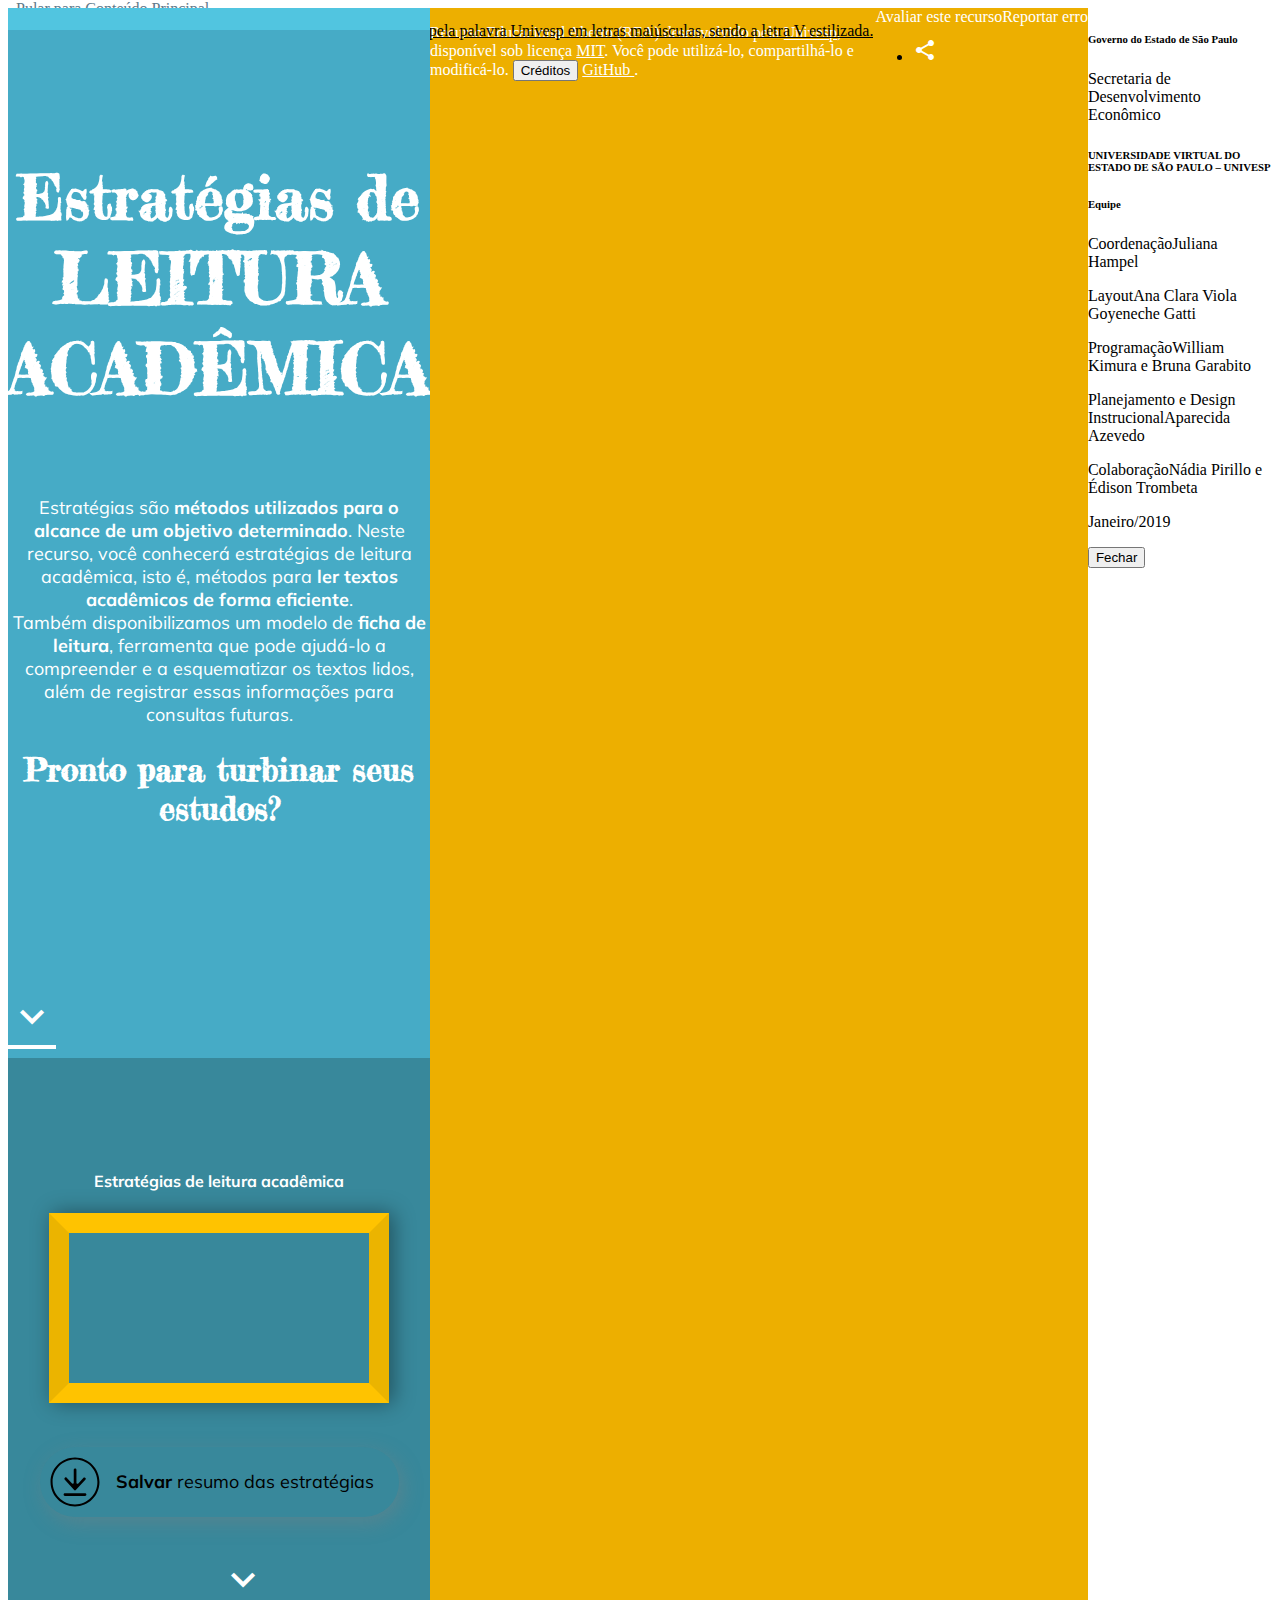
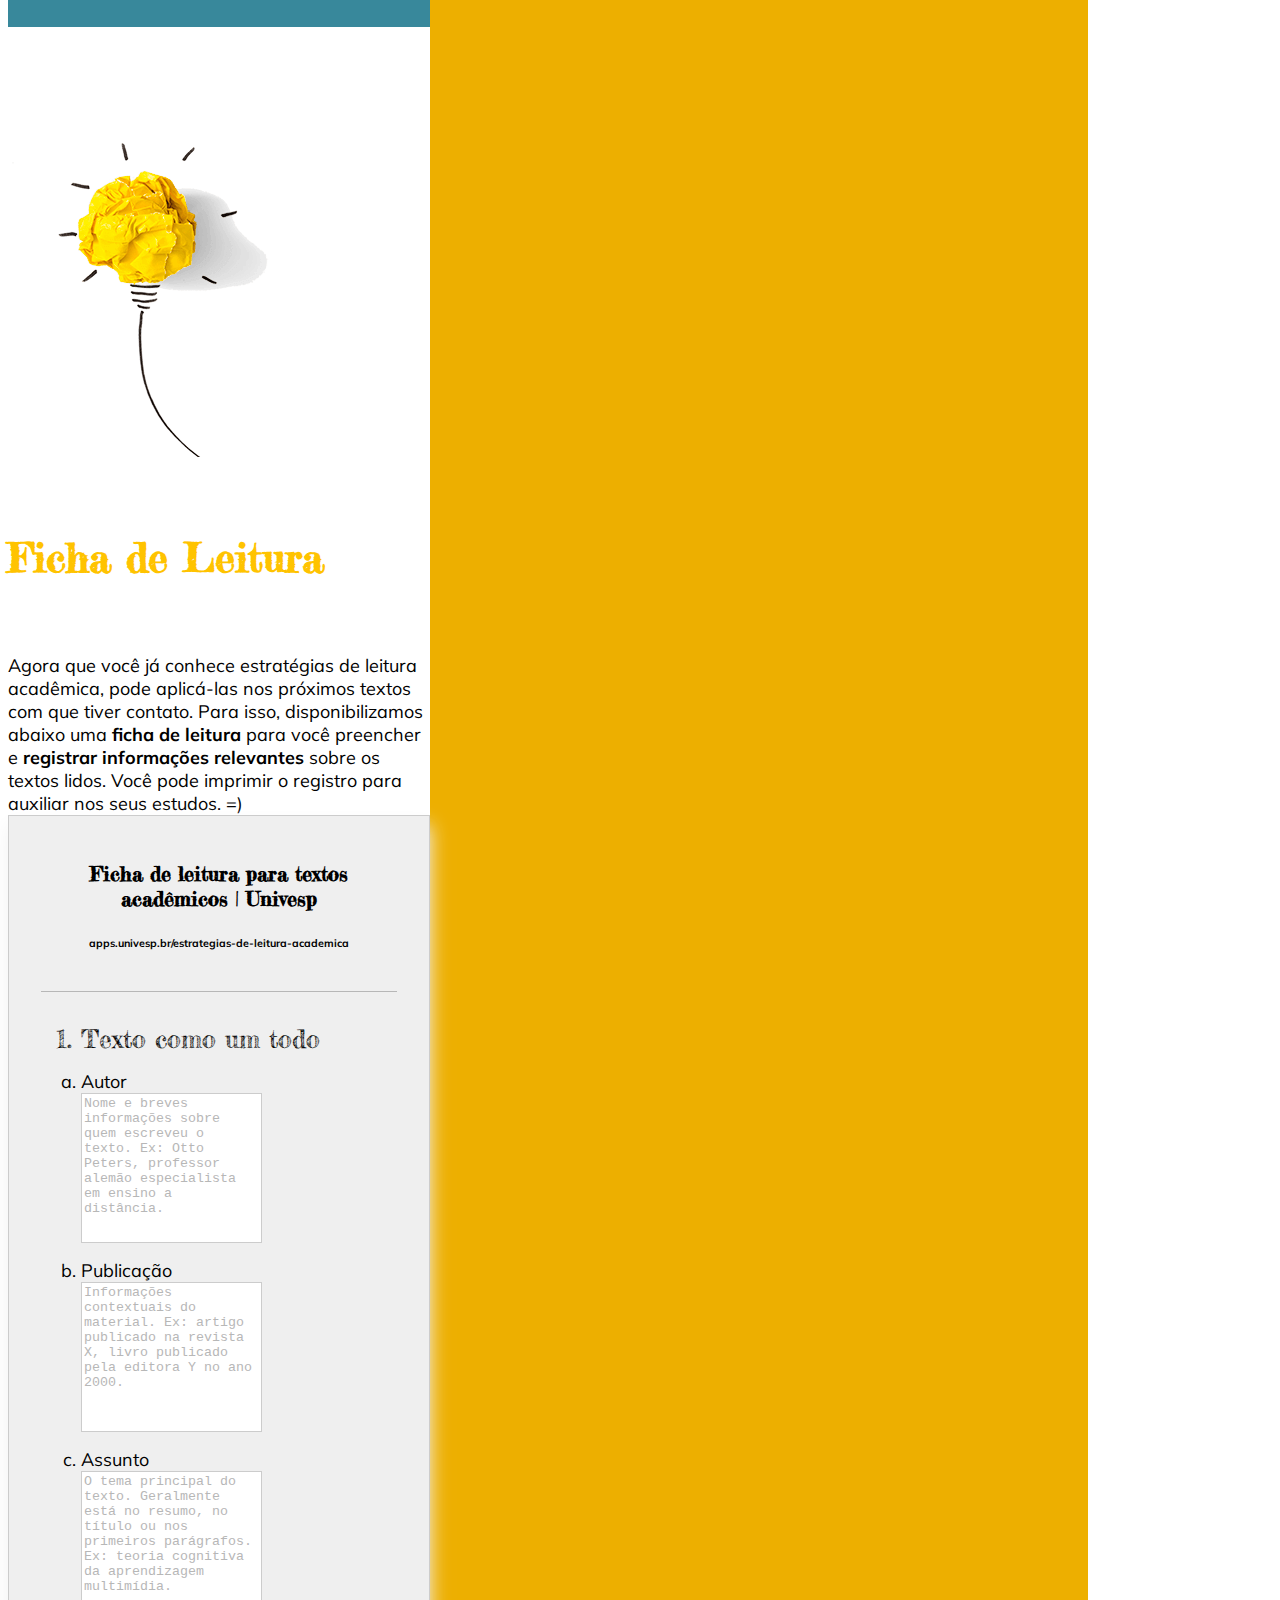
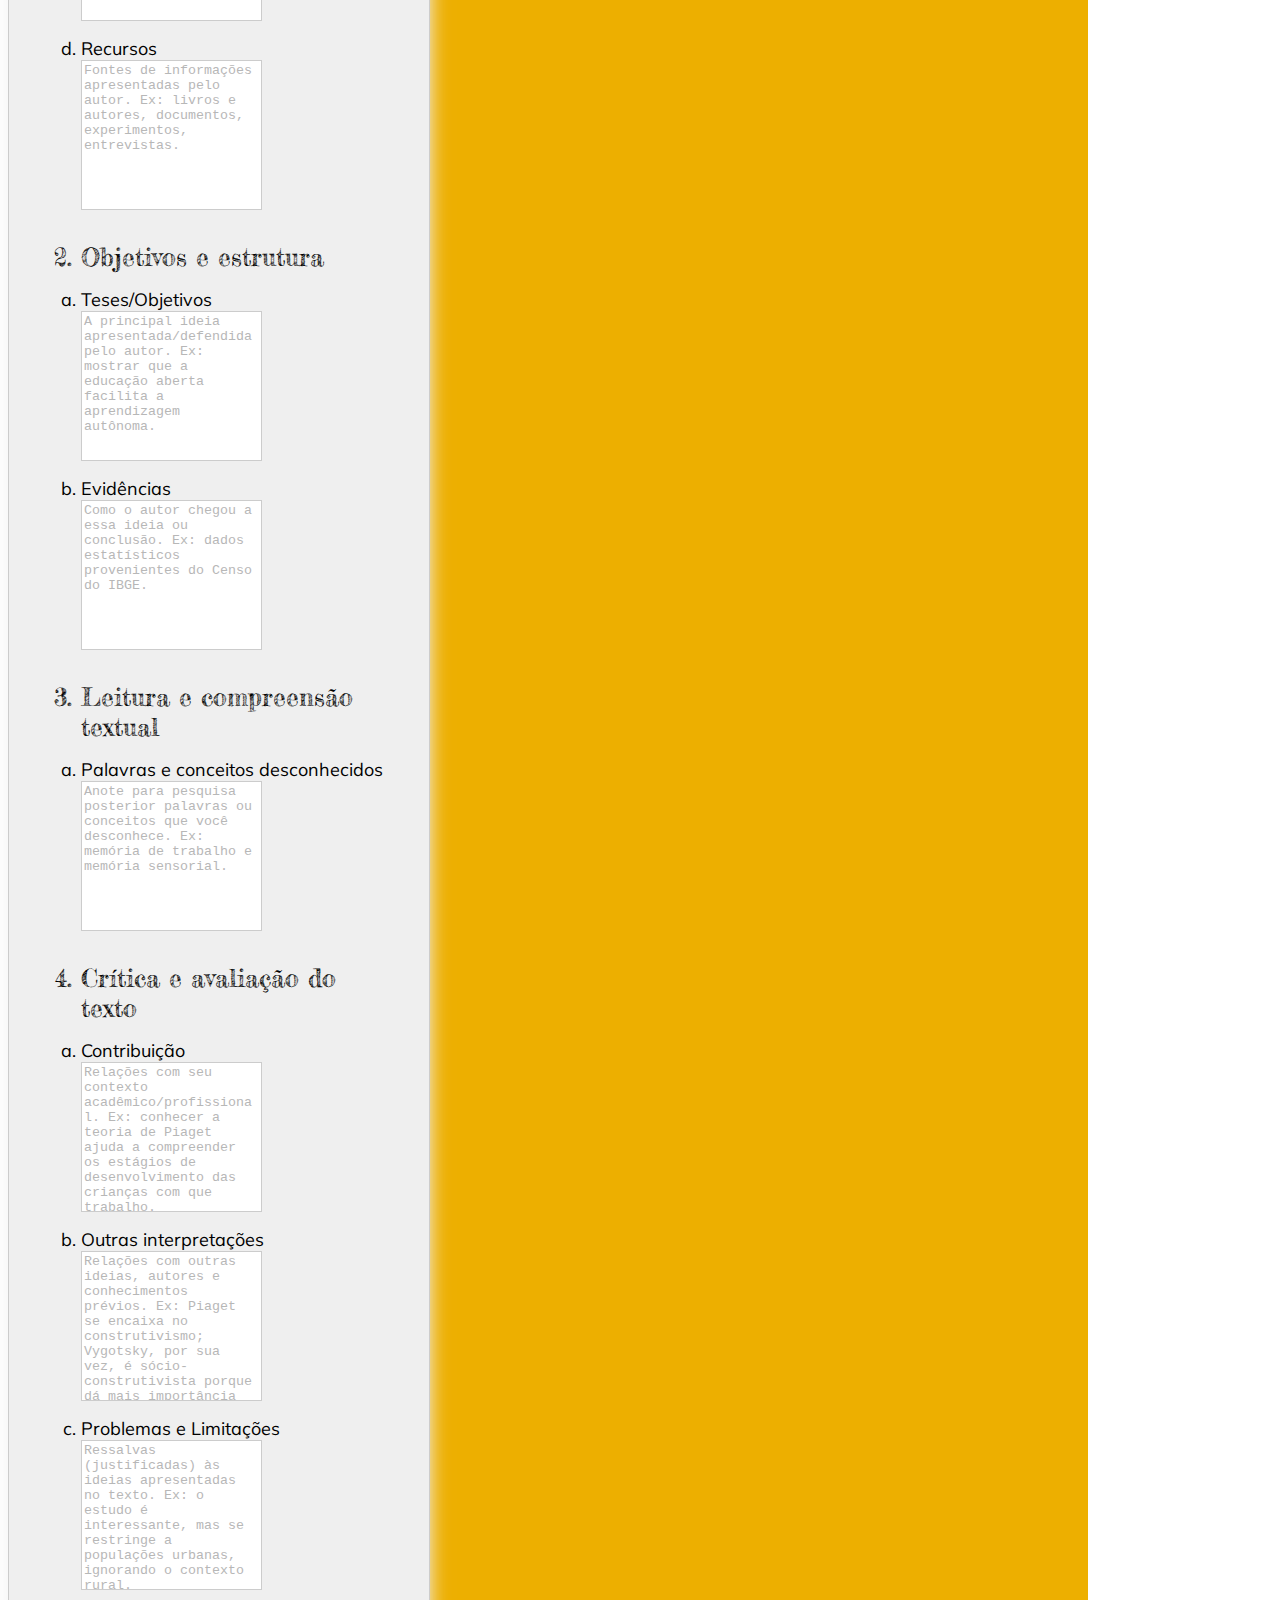
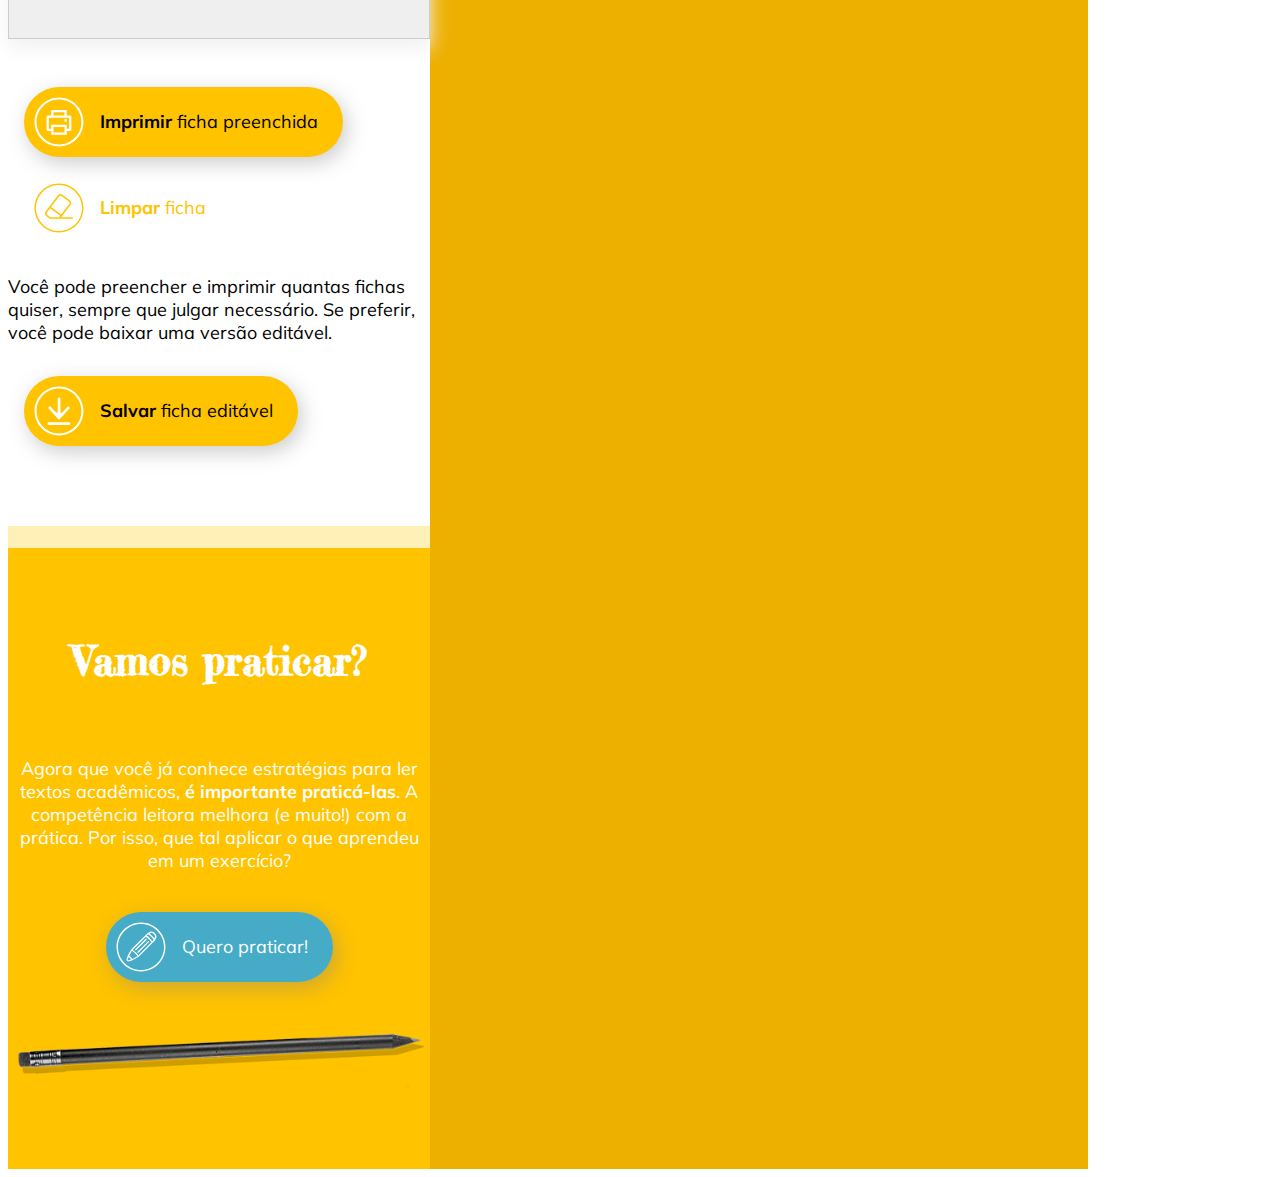
==== commit d6305f15: "Versão 0.1.1" ====
--- a/index.html
+++ b/index.html
@@ -7,7 +7,8 @@
   <meta property="og:image" content="assets/fb-share.png" />
   <meta property="og:title" content="Univesp | Estratégias de Leitura Acadêmica" />
   <meta property="og:description"
-  content=""/>
+  content="A leitura de textos acadêmicos e científicos pode ser difícil para muitas pessoas. Neste recurso, você vai conhecer e praticar estratégias que vão ajudá-lo a compreender melhor textos desse gênero."/>
+  <meta name="keywords" content="leitura, leitura acadêmica, estratégias de leitura, texto acadêmico, texto científico, artigo científico">
   <title>Univesp | Estratégia de Leitura Acadêmica</title>
 
   <link rel="shortcut icon" href="http://apps.univesp.br/common/favicon.ico" type="image/x-icon"/>
@@ -79,19 +80,21 @@
             Pronto para turbinar seus estudos?
           </h5>
         </div>
-        <a class="material-icons seta" style="position:absolute">keyboard_arrow_down</a>
+        <a class="material-icons seta" style="position:absolute; bottom: 1rem">keyboard_arrow_down</a>
       </div>
     </div>
 
     <div class="container-fluid tela-destacada d-print-none" style="background-color: #38889b;" id="video">
       <div class="container">
+        <h4>Estratégias de leitura acadêmica</h4>
         <div class="embed-responsive embed-responsive-16by9" style="max-width:700px; margin: auto">
-          <iframe class="embed-responsive-item emoldurado" src="https://www.youtube.com/embed/My6C6olcw9U" frameborder="0" allow="accelerometer; autoplay; encrypted-media; gyroscope; picture-in-picture" allowfullscreen></iframe>
+          <iframe class="embed-responsive-item emoldurado" src="https://www.youtube.com/embed/J4QRVWfv0qI" frameborder="0" allow="accelerometer; autoplay; encrypted-media; gyroscope; picture-in-picture" allowfullscreen></iframe>
         </div>
         <a class="btn btn-light align-itens-center flex" id="btn_dicas" href="https://drive.google.com/file/d/18bl8YvoYb8PhkcKHWJ8VEQS7QUYdawa_/view" target="_blank">
-          <div class="icon icon-imprimir"></div>
-          <p>Se preferir, você pode <b>salvar</b> ou <b>imprimir</b> essas dicas.</p>
+          <div class="icon icon-download"></div>
+          <p><b>Salvar</b> resumo das estratégias</p>
         </a>
+        <a class="material-icons seta" style="position:absolute">keyboard_arrow_down</a>
       </div>
     </div>
 
@@ -280,7 +283,7 @@
           <div class="d-flex d-print-none">
             <a id="btn_imprimir" class="btn btn-warning flex">
               <div class="icon icon-imprimir"></div>
-              <p>Quero <b>imprimir</b> minha ficha preenchida</p>
+              <p><b>Imprimir</b> ficha preenchida</p>
             </a>
             <a id="btn_limpar" class="btn btn-outline-warning d-print-none flex">
               <div class="icon icon-limpar"></div>
@@ -288,13 +291,13 @@
             </a>
           </div>
 
-          <p>
+          <p style="padding-top: 1rem; padding-bottom: 1rem">
             Você pode preencher <span class="d-none d-md-inline-block">e imprimir</span> quantas fichas quiser, sempre que julgar necessário. Se preferir, você pode baixar uma versão editável.
           </p>
 
           <a id="btn_download" class="btn btn-warning d-print-none flex" href="assets/ficha-de-leitura-para-textos-academicos_Univesp.dotx">
             <div class="icon icon-download"></div>
-            <p>Quero <b>salvar</b> uma ficha editável</p>
+            <p><b>Salvar</b> ficha editável</p>
           </a>
 
         </div>
@@ -303,13 +306,13 @@
 
     <div class="container-fluid tela-destacada d-print-none" style="background-color: #ffc300; border-top-color: #fff0b7; margin-top: 5rem">
       <div class="container">
-      <h3>Vamos para a prática?</h3>
+      <h3>Vamos praticar?</h3>
       <p>
-        Se desejar, você também pode praticar as estratégias que aprendeu.
+        Agora que você já conhece estratégias para ler textos acadêmicos, <b>é importante praticá-las</b>. A competência leitora melhora (e muito!) com a prática. Por isso, que tal aplicar o que aprendeu em um exercício?
       </p>
-      <a id="btn_praticar" class="btn btn-primary d-print-none flex" href="praticando.html">
+      <a id="btn_praticar" class="btn btn-primary d-print-none flex" href="praticando/index.html">
         <div class="icon icon-praticar"></div>
-        <p>Quero praticar :D</p>
+        <p>Quero praticar!</p>
       </a>
       <img src="assets/lapis.png">
     </div>
--- a/stylesheets/main.css
+++ b/stylesheets/main.css
@@ -54,12 +54,18 @@
 
 .seta {
   font-size: 3em;
-  bottom: 1rem;
-  margin-top: 1rem;
+  text-align: center;
   margin: auto;
-  text-align: center;
-  display: block;
   cursor: pointer;
+}
+
+.alert {
+  border-radius: 0;
+}
+
+.alert-warning {
+  background-color: #ffc300;
+  color: black;
 }
 
 .flex {
@@ -135,8 +141,7 @@
   border: 1px solid #cccccc;
   box-shadow: 0px 10px 18px #f2f2f2;
   position: relative;
-  margin-top: 2rem;
-  margin-bottom: 2rem;
+  margin-bottom: 3rem;
 }
 
 #ficha .header {
@@ -245,6 +250,16 @@
   display: inline-block;
 }
 
+#ficha .resposta:before {
+  content: "Sugestão de resposta";
+  font-size: .75rem;
+  display: block;
+  font-weight: bold;
+  margin-bottom: .5rem;
+  color: #edaf00;
+  text-transform: uppercase;
+}
+
 /* Overlay */
 
 #ficha .overlay {
@@ -297,17 +312,16 @@
     padding-top: 0;
     margin-top: 1rem;
   }
-  #ficha .resposta:before {
-    content: "Parâmetro de resposta:";
-    font-size: .8rem;
-    display: block;
-    font-weight: bold;
-  }
 }
 
 /* -----------------------
 --------- Botões ---------
 ----------------------- */
+
+main i.btn_fechar {
+  cursor: pointer;
+  transition: .25s all;
+}
 
 main .btn {
   font-size: 18px;
@@ -325,6 +339,10 @@
   align-self: center;
 }
 
+main .d-flex .btn {
+  margin: 1rem;
+}
+
 main .btn:not(:first-of-type){
   margin-left: 1rem;
 }
@@ -337,17 +355,13 @@
 main .btn .icon {
   height: 50px;
   width: 50px;
+  flex-shrink: 0;
   margin-right: 1rem;
+  background-repeat: no-repeat;
 }
 
 main .btn p {
   color: black;
-}
-
-main .btn img {
-  height: 50px;
-  width: auto;
-  margin-right: 1rem;
 }
 
 main .btn-warning {
@@ -429,6 +443,11 @@
   mask-image: url("../assets/icon-comparar.svg");
 }
 
+main .btn .icon-explicacao {
+  -webkit-mask-image: url("../assets/icon-explicacao.svg");
+  mask-image: url("../assets/icon-explicacao.svg");
+}
+
 @media (max-width: 992px){
   main .btn#btn_imprimir {
     display: none;
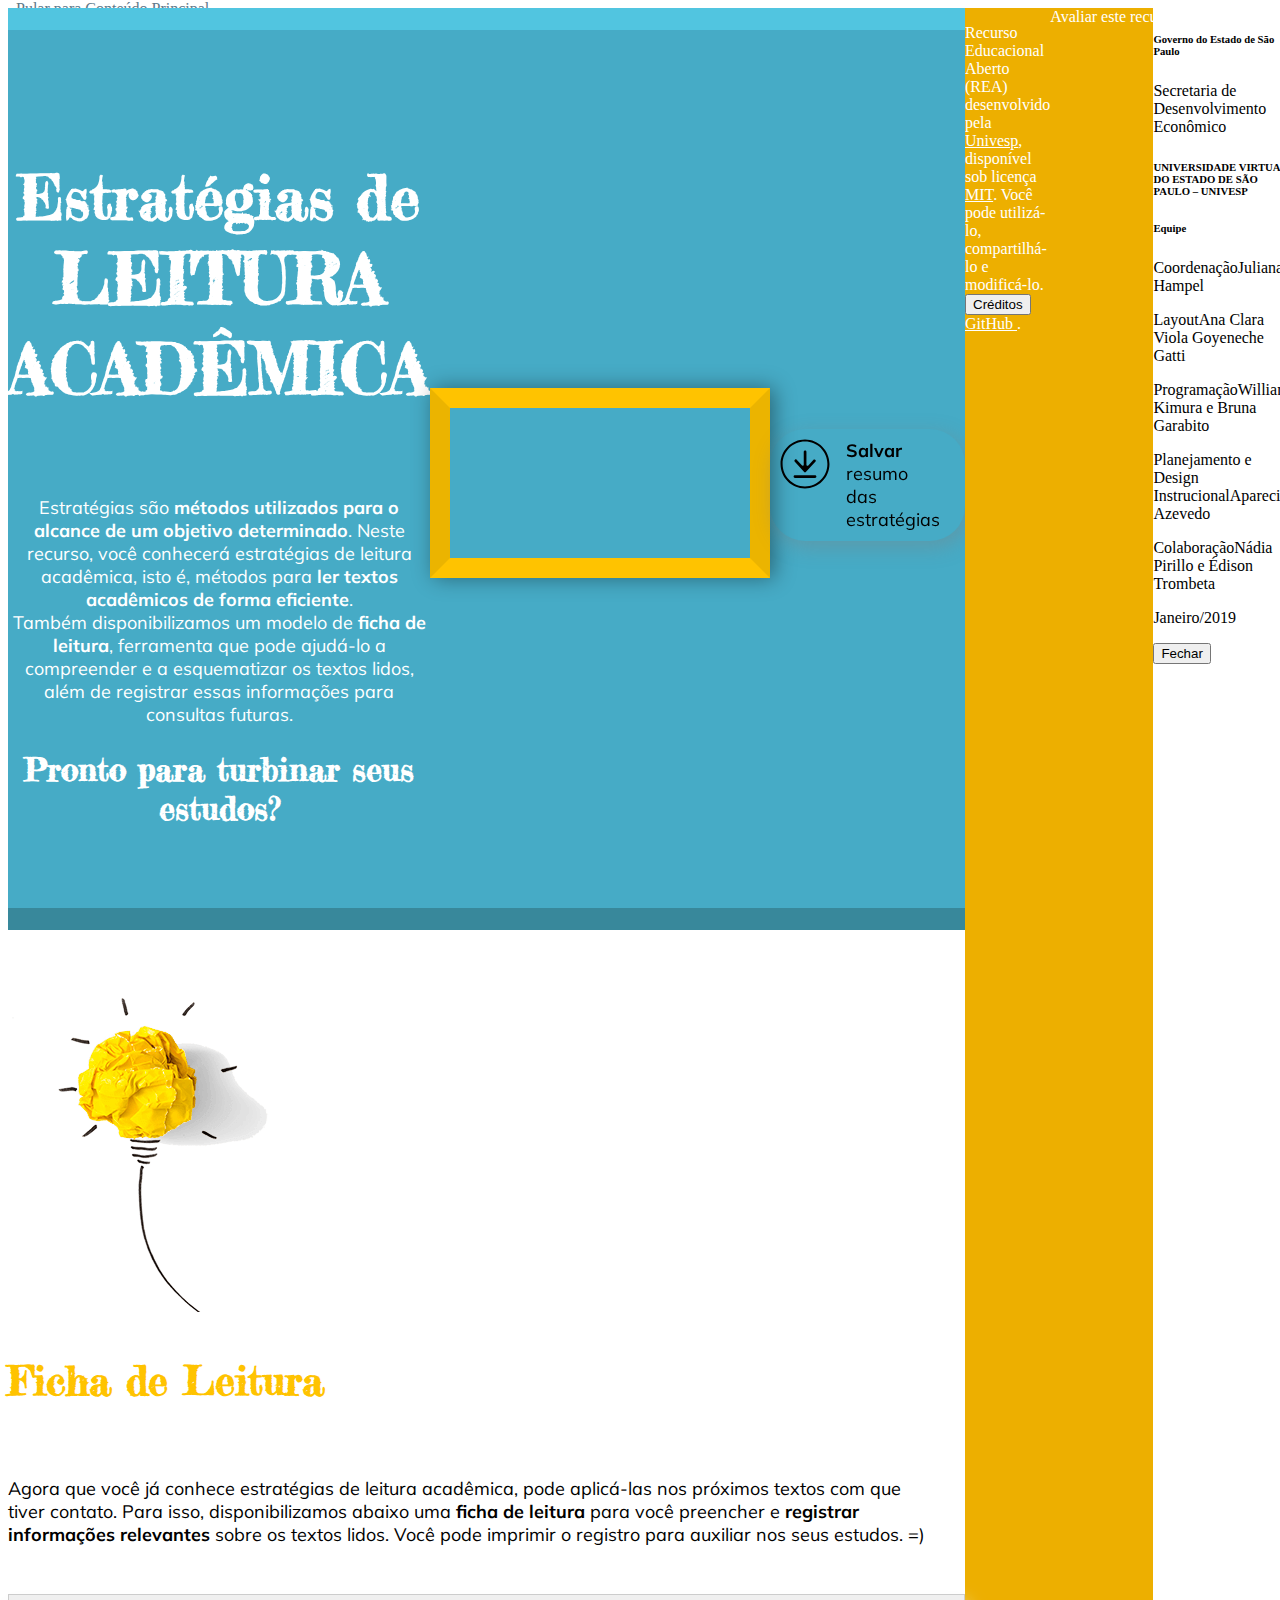
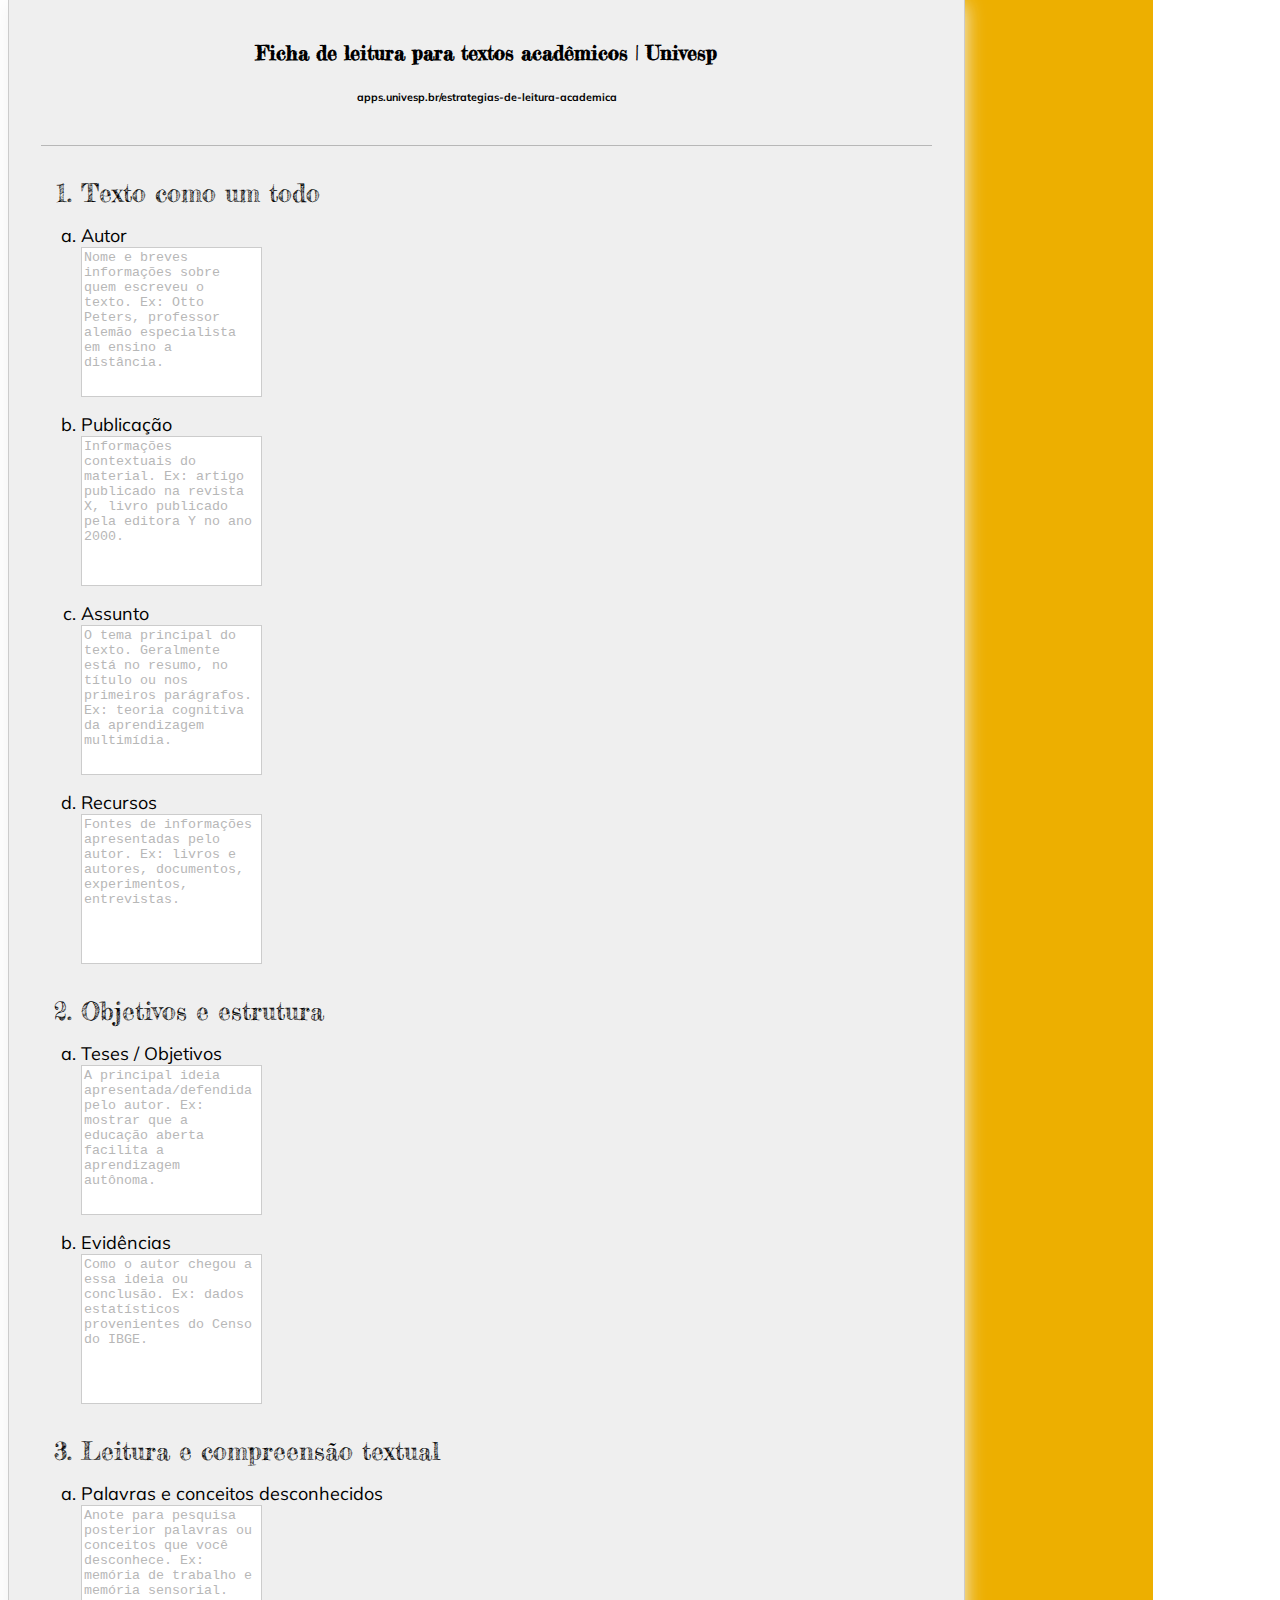
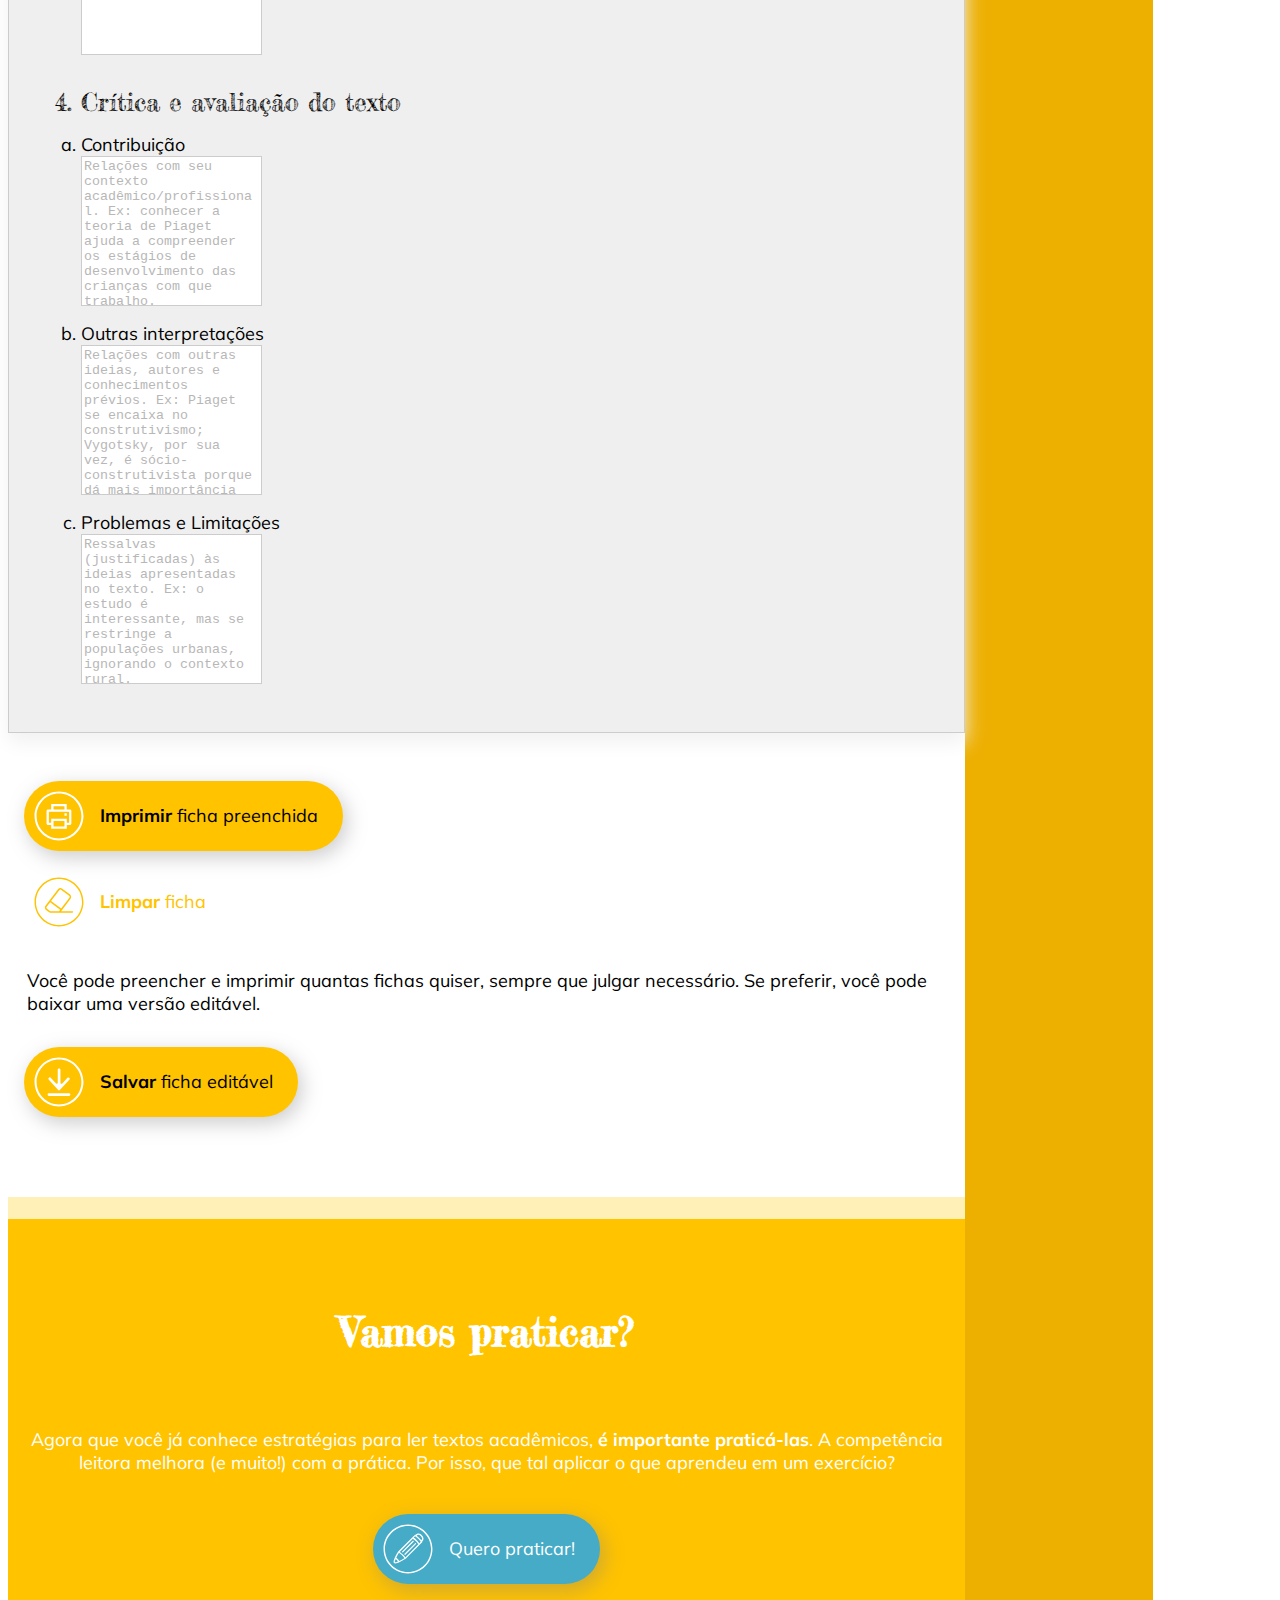
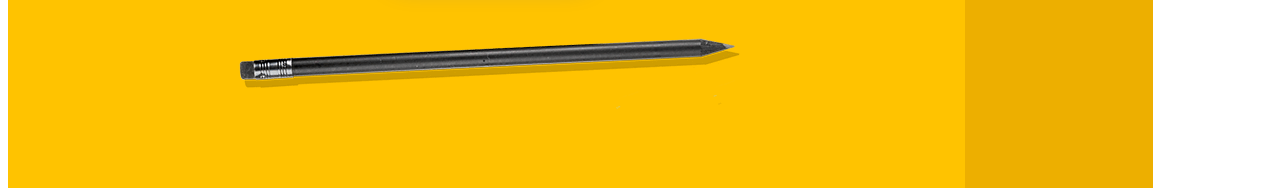
==== commit 8b9f7b7f: "Versão 0.2" ====
--- a/index.html
+++ b/index.html
@@ -66,7 +66,7 @@
   <!-- Conteúdo -->
   <main id="conteudoPrincipal">
 
-    <div class="container-fluid tela-destacada full-height flex align-items-center justify-content-center d-print-none" style="background-color: #46abc6; border-top-color: #51c5e0; border-bottom-color: #38889b; padding-top: 5rem" id="intro">
+    <div class="container-fluid tela-destacada flex align-items-center justify-content-center d-print-none" style="background-color: #46abc6; border-top-color: #51c5e0; border-bottom-color: #38889b; padding-top: 5rem" id="intro">
       <div class="container flex flex-column align-items-center justify-content-between">
         <div>
           <h2>Estratégias de </br><span>Leitura Acadêmica</span></h2>
@@ -80,13 +80,10 @@
             Pronto para turbinar seus estudos?
           </h5>
         </div>
-        <a class="material-icons seta" style="position:absolute; bottom: 1rem">keyboard_arrow_down</a>
-      </div>
-    </div>
-
-    <div class="container-fluid tela-destacada d-print-none" style="background-color: #38889b;" id="video">
-      <div class="container">
-        <h4>Estratégias de leitura acadêmica</h4>
+        <!-- <a class="material-icons seta" style="position:absolute; bottom: 1rem">keyboard_arrow_down</a> -->
+      <!-- </div> -->
+    <!-- <div class="container-fluid tela-destacada d-print-none" style="background-color: #38889b;" id="video"> -->
+      <!-- <div class="container"> -->
         <div class="embed-responsive embed-responsive-16by9" style="max-width:700px; margin: auto">
           <iframe class="embed-responsive-item emoldurado" src="https://www.youtube.com/embed/J4QRVWfv0qI" frameborder="0" allow="accelerometer; autoplay; encrypted-media; gyroscope; picture-in-picture" allowfullscreen></iframe>
         </div>
@@ -94,20 +91,20 @@
           <div class="icon icon-download"></div>
           <p><b>Salvar</b> resumo das estratégias</p>
         </a>
-        <a class="material-icons seta" style="position:absolute">keyboard_arrow_down</a>
-      </div>
-    </div>
-
-
-    <div class="container-fluid" style="margin-top: 5rem">
+        <!-- <a class="material-icons seta">keyboard_arrow_down</a> -->
+      </div>
+    </div>
+
+
+    <div class="container-fluid" style="margin-top: 2rem">
       <div class="container">
 
         <div class="row d-print-none">
           <div class="col-md-3">
-            <img src="assets/lampada.png" style="margin-bottom: 2rem;">
+            <img src="assets/lampada.png">
           </div>
           <div class="col-md-9">
-            <h3 style="color:#ffc300">Ficha de Leitura</h3>
+            <h3 style="color:#ffc300; margin-top:2.5rem;">Ficha de Leitura</h3>
             <p style="margin:0">
               Agora que você já conhece estratégias de leitura acadêmica, pode aplicá-las nos próximos textos com que tiver contato. Para isso, disponibilizamos abaixo uma <b>ficha de leitura</b> para você preencher e <b>registrar informações relevantes</b> sobre os textos lidos. Você pode imprimir o registro para auxiliar nos seus estudos. =)
             </p>
@@ -115,7 +112,7 @@
         </div>
 
         <!-- Ficha -->
-        <div class="container" style="padding: 0">
+        <div class="container" style="padding: 0; margin-top: 3rem;">
           <form id="ficha" class="">
 
             <div class="header">
@@ -135,8 +132,8 @@
                   <!-- Autor -->
                   <li>
                     <div class="form-group row">
-                      <label for="inputAutor" class="col-sm-2 col-form-label">Autor</label>
-                      <div class="col-sm-10 flex">
+                      <label for="inputAutor" class="col-lg-2 col-md-12 col-form-label">Autor</label>
+                      <div class="col-lg-10 flex col-md-12">
                         <textarea class="form-control" id="inputAutor" rows="2" placeholder="Nome e breves informações sobre quem escreveu o texto. Ex: Otto Peters, professor alemão especialista em ensino a distância."></textarea>
                         <div class="balao text-center d-print-none">
                           <p>Os campos amarelos mostram como sua ficha pode estar</p>
@@ -152,8 +149,8 @@
                   <!-- Publicação -->
                   <li>
                     <div class="form-group row">
-                      <label for="inputPublicacao" class="col-sm-2 col-form-label">Publicação</label>
-                      <div class="col-sm-10 flex">
+                      <label for="inputPublicacao" class="col-lg-2 col-md-12 col-form-label">Publicação</label>
+                      <div class="col-lg-10 flex col-md-12">
                         <textarea class="form-control" id="inputPublicacao" rows="2" placeholder="Informações contextuais do material. Ex: artigo publicado na revista X, livro publicado pela editora Y no ano 2000."></textarea>
                         <div class="resposta">5º Congresso Nacional de Ambientes Hipermídia para Aprendizagem - 2011</div>
                       </div>
@@ -163,8 +160,8 @@
                   <!-- Assunto -->
                   <li>
                     <div class="form-group row">
-                      <label for="inputAssunto" class="col-sm-2 col-form-label">Assunto</label>
-                      <div class="col-sm-10 flex">
+                      <label for="inputAssunto" class="col-lg-2 col-md-12 col-form-label">Assunto</label>
+                      <div class="col-lg-10 flex col-md-12">
                         <textarea class="form-control" id="inputAssunto" rows="2" placeholder="O tema principal do texto. Geralmente está no resumo, no título ou nos primeiros parágrafos. Ex: teoria cognitiva da aprendizagem multimídia."></textarea>
                         <div class="resposta">Autonomia do estudante na EaD</div>
                       </div>
@@ -174,8 +171,8 @@
                   <!-- Recursos -->
                   <li>
                     <div class="form-group row">
-                      <label for="inputRecursos" class="col-sm-2 col-form-label">Recursos</label>
-                      <div class="col-sm-10 flex">
+                      <label for="inputRecursos" class="col-lg-2 col-md-12 col-form-label">Recursos</label>
+                      <div class="col-lg-10 flex col-md-12">
                         <textarea class="form-control" id="inputRecursos" rows="2" placeholder="Fontes de informações apresentadas pelo autor. Ex: livros e autores, documentos, experimentos, entrevistas."></textarea>
                         <div class="resposta">- Dados do Censo para mostrar o crescimento da EaD; <br/>- Pesquisa bibliográfica (autores como Kant e Belloni, relatório da ONU etc.)</div>
                       </div>
@@ -192,8 +189,8 @@
                   <!-- Teses/Objetivos -->
                   <li>
                     <div class="form-group row">
-                      <label for="inputTeses" class="col-sm-2 col-form-label">Teses/Objetivos</label>
-                      <div class="col-sm-10 flex">
+                      <label for="inputTeses" class="col-lg-2 col-md-12 col-form-label">Teses / Objetivos</label>
+                      <div class="col-lg-10 flex col-md-12">
                         <textarea class="form-control" id="inputTeses" rows="2" placeholder="A principal ideia apresentada/defendida pelo autor. Ex: mostrar que a educação aberta facilita a aprendizagem autônoma."></textarea>
                         <div class="resposta">- Falta autonomia aos educandos, não só na EaD; <br/>- A autonomia é primordial na educação e um dos pilares da EaD; <br/> - O professor deve orientar o aluno e incentivar a autonomia; <br/>- Educar não é simplesmente transmitir conhecimentos, mas sim tornar o sujeito capaz de exercer sua liberdade e pensar de forma autônoma.</div>
                       </div>
@@ -203,8 +200,8 @@
                   <!-- Evidências -->
                   <li>
                     <div class="form-group row">
-                      <label for="inputEvidencias" class="col-sm-2 col-form-label">Evidências</label>
-                      <div class="col-sm-10 flex">
+                      <label for="inputEvidencias" class="col-lg-2 col-md-12 col-form-label">Evidências</label>
+                      <div class="col-lg-10 flex col-md-12">
                         <textarea class="form-control" id="inputEvidencias" rows="2" placeholder="Como o autor chegou a essa ideia ou conclusão. Ex: dados estatísticos provenientes do Censo do IBGE."></textarea>
                         <div class="resposta">- O modelo fordista (educação em massa) comprometeu a qualidade da educação, e deve ser superado. Modelos teóricos da economia (como o liberalismo econômico) influenciaram a EaD;<br/>- Após os anos 90, ocorreu uma adaptação dos serviços, dando mais flexibilidade ao estudante de EaD, que pode decidir quando e o que estudar – o que exige autonomia;<br/>- A falta de autonomia gera problemas de adaptação e evasão dos estudantes na educação a distância;<br/>- O ensino que apenas transmite conhecimentos forma um aluno passivo, que não reflete sobre o mundo;<br/>- Segundo a ONU, os quatro pilares da educação do século XXI são: aprender a conhecer, aprender a fazer, aprender a conviver, aprender a ser. Para isso é preciso autonomia;<br/>- Heteronomia é pensar e agir sob orientação de outros, ou seja, o oposto de Autonomia;<br/>- A autonomia vai além do aspecto pedagógico, pois é necessária à sociedade. Para Kant, o homem que não toma a decisão de pensar e agir por si mesmo, sem a direção de outras pessoas, está na “menoridade”.</div>
                       </div>
@@ -221,8 +218,8 @@
                   <!-- Palavras e conceitos desconhecidos -->
                   <li>
                     <div class="form-group row">
-                      <label for="inputDesconhecidos" class="col-sm-2 col-form-label">Palavras e conceitos desconhecidos</label>
-                      <div class="col-sm-10 flex">
+                      <label for="inputDesconhecidos" class="col-lg-2 col-md-12 col-form-label">Palavras e conceitos desconhecidos</label>
+                      <div class="col-lg-10 flex col-md-12">
                         <textarea class="form-control" id="inputDesconhecidos" rows="2" placeholder="Anote para pesquisa posterior palavras ou conceitos que você desconhece. Ex: memória de trabalho e memória sensorial."></textarea>
                         <div class="resposta">- Epistemológico: relativo à epistemologia, à teoria do conhecimento;<br/>- Ontológico: relativo à ou próprio da ontologia, a investigação teórica do ser;<br/>- Etimologicamente: a etimologia trata da história ou origem das palavras.</div>
                       </div>
@@ -239,8 +236,8 @@
                   <!-- Contribuição -->
                   <li>
                     <div class="form-group row">
-                      <label for="inputContribuicao" class="col-sm-2 col-form-label">Contribuição</label>
-                      <div class="col-sm-10 flex">
+                      <label for="inputContribuicao" class="col-lg-2 col-md-12 col-form-label">Contribuição</label>
+                      <div class="col-lg-10 flex col-md-12">
                         <textarea class="form-control" id="inputContribuicao" rows="2" placeholder="Relações com seu contexto acadêmico/profissional. Ex: conhecer a teoria de Piaget ajuda a compreender os estágios de desenvolvimento das crianças com que trabalho."></textarea>
                         <div class="resposta">Os autores destacam a importância da autonomia para o estudante de EaD. Porém, afirmam que a necessidade da autonomia não é apenas pedagógica, pois a filosofia já afirma há muito tempo que ela é necessária para o desenvolvimento humano.</div>
                       </div>
@@ -250,8 +247,8 @@
                   <!-- Outras interpretações -->
                   <li>
                     <div class="form-group row">
-                      <label for="inputInterpretacoes" class="col-sm-2 col-form-label">Outras interpretações</label>
-                      <div class="col-sm-10 flex">
+                      <label for="inputInterpretacoes" class="col-lg-2 col-md-12 col-form-label">Outras interpretações</label>
+                      <div class="col-lg-10 flex col-md-12">
                         <textarea class="form-control" id="inputInterpretacoes" rows="2" placeholder="Relações com outras ideias, autores e conhecimentos prévios. Ex: Piaget se encaixa no construtivismo; Vygotsky, por sua vez, é sócio-construtivista porque dá mais importância às interações."></textarea>
                         <div class="resposta">- Kant: autonomia relacionada à “maioridade”. O ser não autônomo permanece na “menoridade”;<br/>- Freire: autonomia como princípio educativo e educação para a autonomia.</div>
                       </div>
@@ -261,8 +258,8 @@
                   <!-- Problemas e Interpretações -->
                   <li>
                     <div class="form-group row">
-                      <label for="inputProblemas" class="col-sm-2 col-form-label">Problemas e Limitações</label>
-                      <div class="col-sm-10 flex">
+                      <label for="inputProblemas" class="col-lg-2 col-md-12 col-form-label">Problemas e Limitações</label>
+                      <div class="col-lg-10 flex col-md-12">
                         <textarea class="form-control" id="inputInterpretacoes" rows="2" placeholder="Ressalvas (justificadas) às ideias apresentadas no texto. Ex: o estudo é interessante, mas se restringe a populações urbanas, ignorando o contexto rural."></textarea>
                         <div class="resposta">- No item 2, ao trazer elementos históricos, os autores afirmam que “é possível” que aquilo tenha acontecido, que “pode ter ocorrido”, sem apresentar fontes seguras ou afirmar com certeza<br/>- Os autores não explicam de que forma o professor ou a instituição podem incentivar a autonomia dos estudantes. Alguns parágrafos são muito longos, o que dificulta sua compreensão.</div>
                       </div>
--- a/stylesheets/main.css
+++ b/stylesheets/main.css
@@ -10,7 +10,7 @@
 main p {
   font-family: 'Muli', sans-serif;
   font-size: 18px;
-  max-width: 800px;
+  max-width: 920px;
   margin: auto;
 }
 
@@ -40,6 +40,7 @@
   color: #fff;
   font-size: 2rem;
   margin-top: 1.5rem;
+  margin-bottom: 2rem;
 }
 
 img {
@@ -113,10 +114,6 @@
   position: relative;
 }
 
-.tela-destacada.full-height {
-  min-height: 100vh;
-}
-
 .tela-destacada p {
   color: white;
 }
@@ -201,12 +198,12 @@
   z-index: 2;
   display: none;
   position: absolute;
+  top: -1.5rem;
   border-radius: 1rem;
+  transform: translate3d(0, -100%, 0);
   right: 0;
-  top: -6rem;
-  margin-right: .25rem;
+  left: 0;
   font-size: .85rem;
-  width: 50%;
 }
 
 #ficha .balao p {
@@ -260,29 +257,6 @@
   text-transform: uppercase;
 }
 
-/* Overlay */
-
-#ficha .overlay {
-  position: absolute;
-  background-color: rgba(255, 255, 255, .8);
-  top: 0; bottom: 0;
-  right: 0; left: 0;
-  z-index: 1;
-  display: none;
-  transition: .25s all;
-}
-
-#ficha.modal-on .overlay {
-  display: inline-block;
-}
-
-#ficha.modal-on .overlay i {
-  position: absolute;
-  right: 2rem;
-  top: 2rem;
-  cursor: pointer;
-}
-
 @media (max-width: 992px){
   #ficha {
     padding: 1.5rem;
@@ -293,11 +267,6 @@
   #ficha.comparada .resposta {
     margin-left: 0;
     margin-top: .5rem;
-  }
-  #ficha.comparada .balao {
-    width: 100%;
-    top: 3rem;
-    left: 0;
   }
 }
 
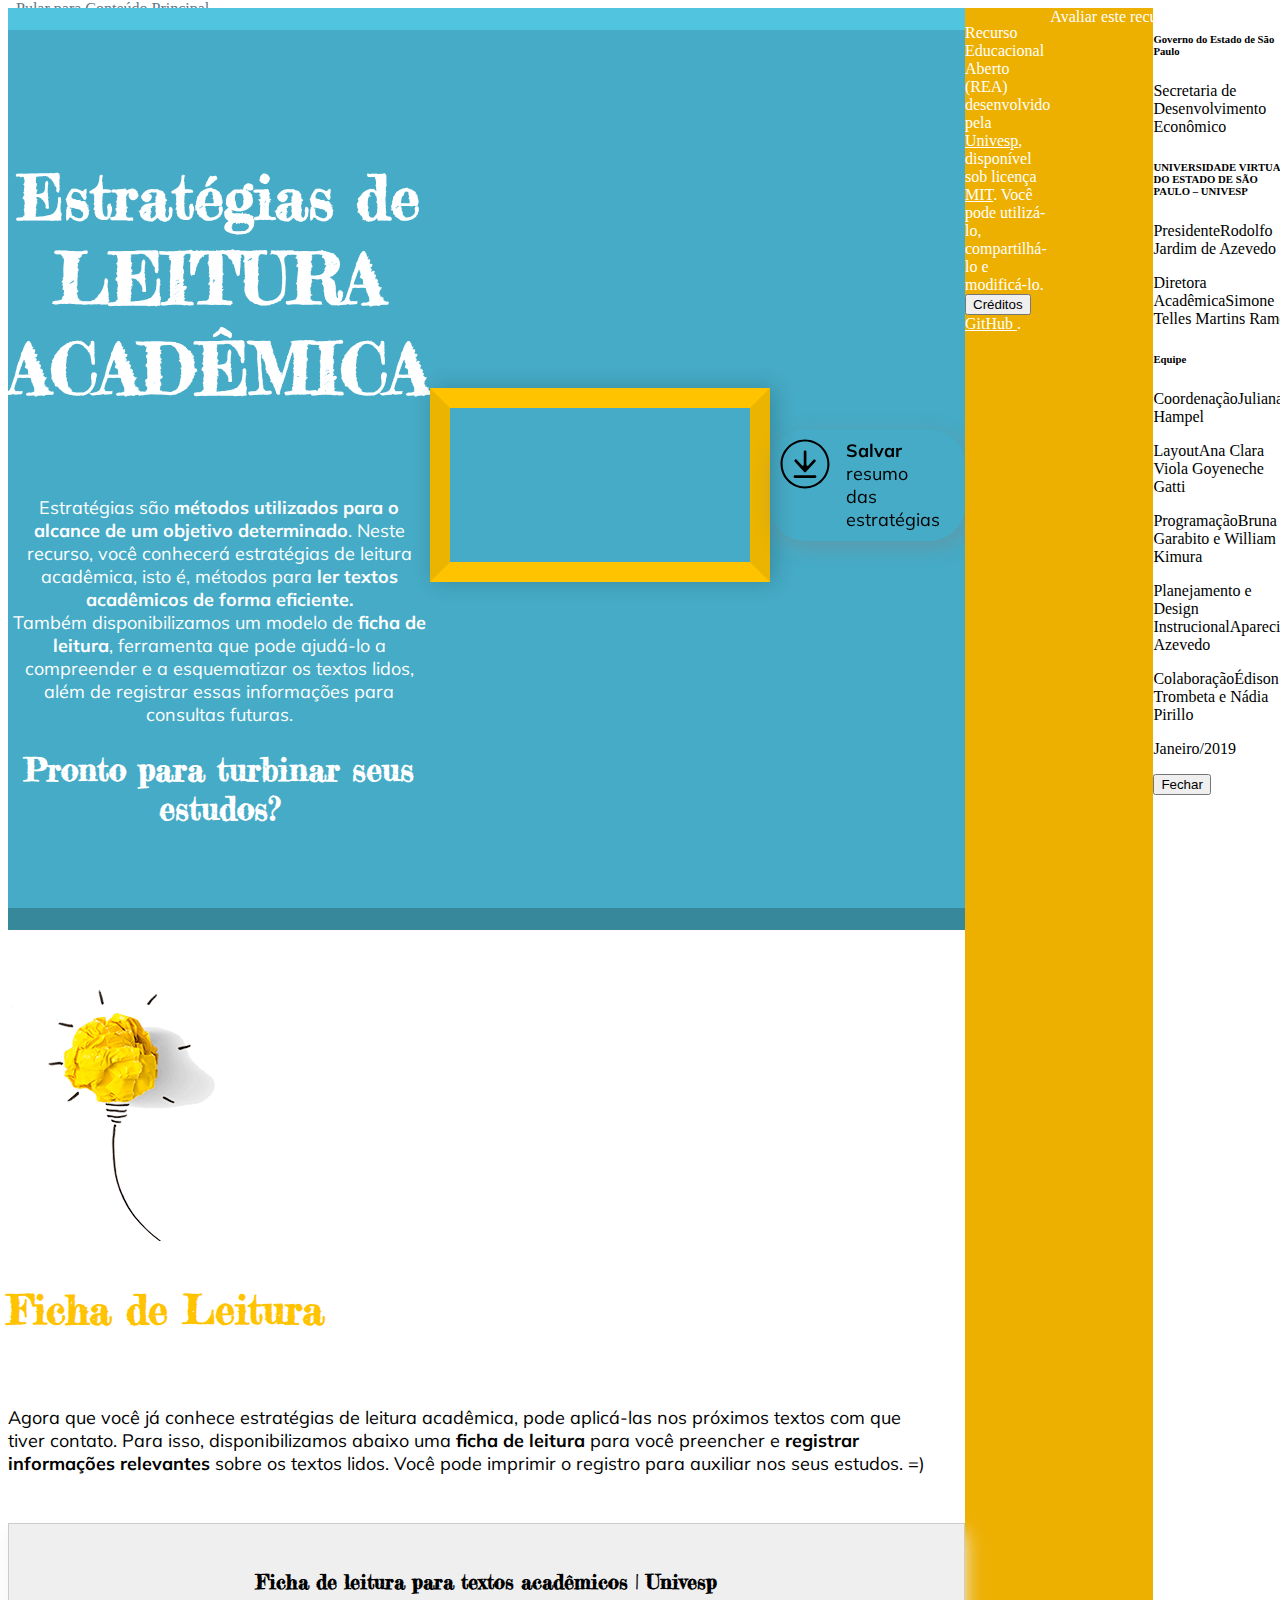
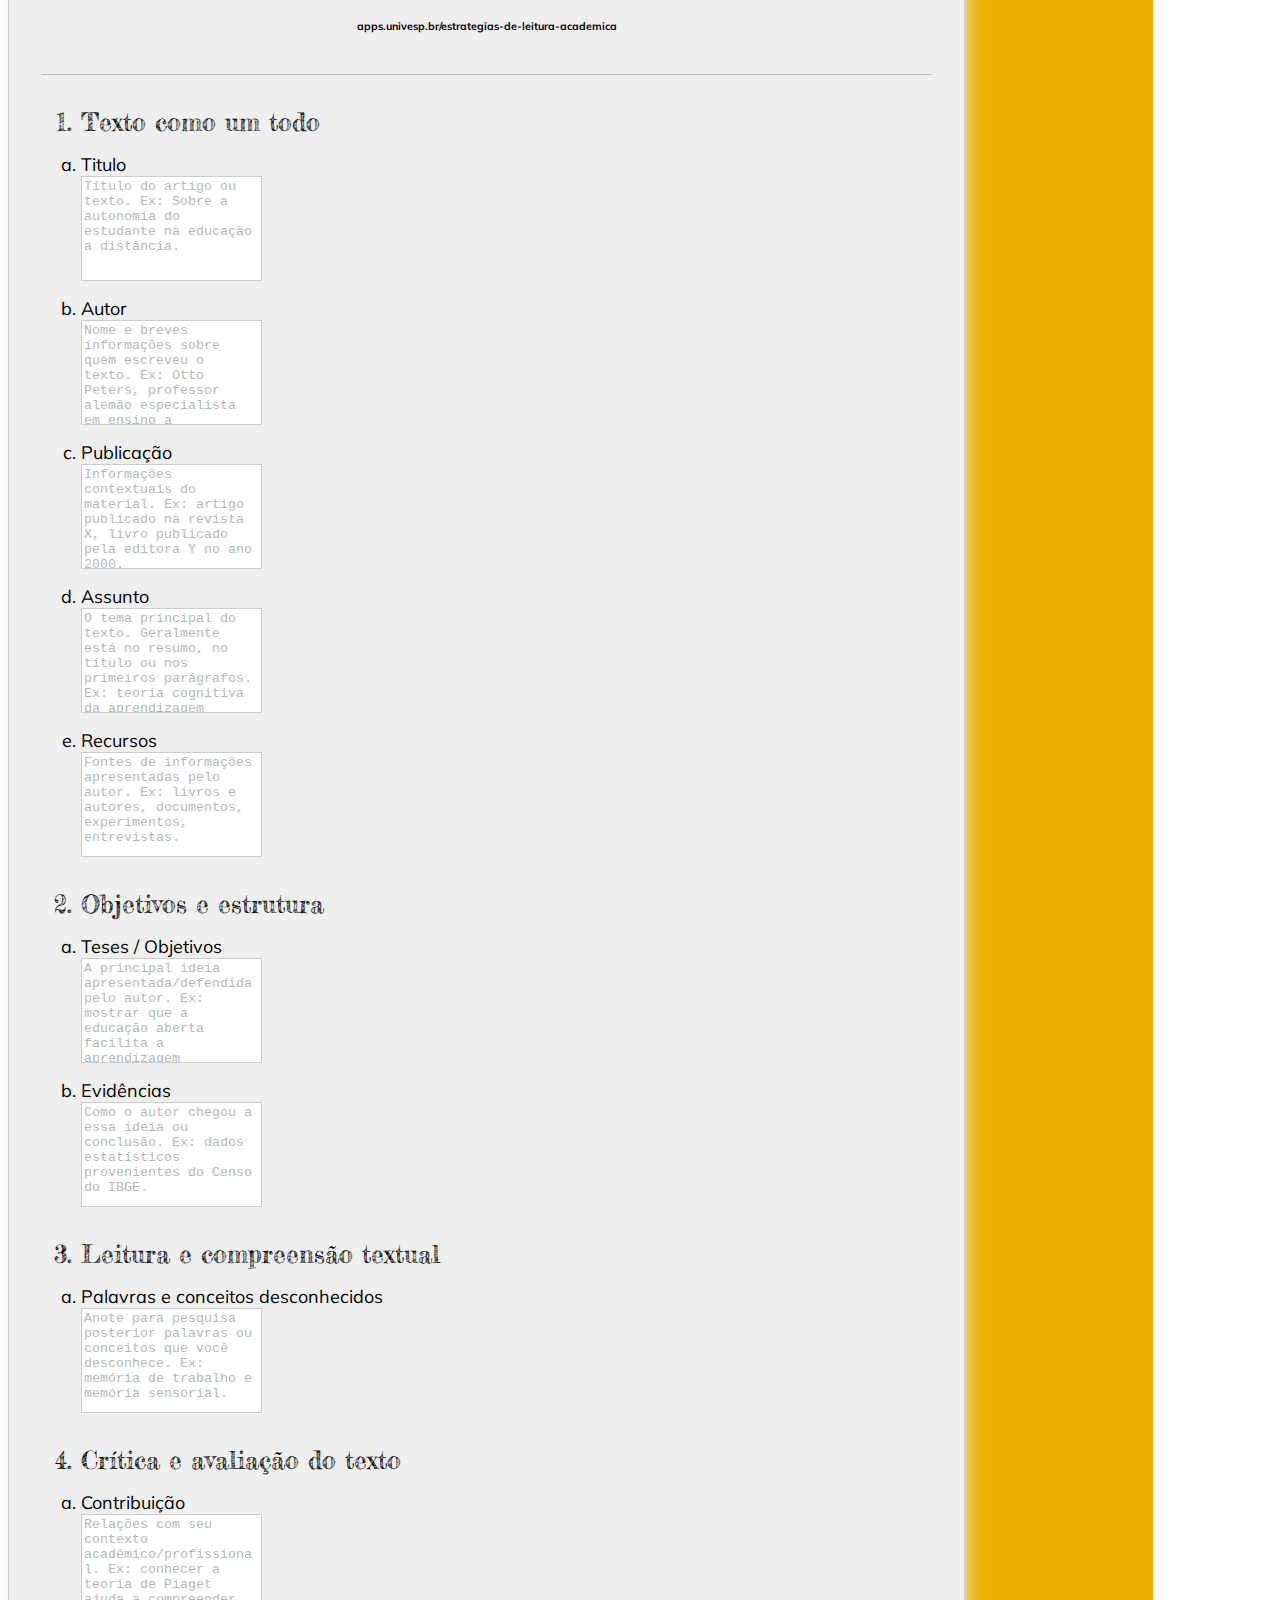
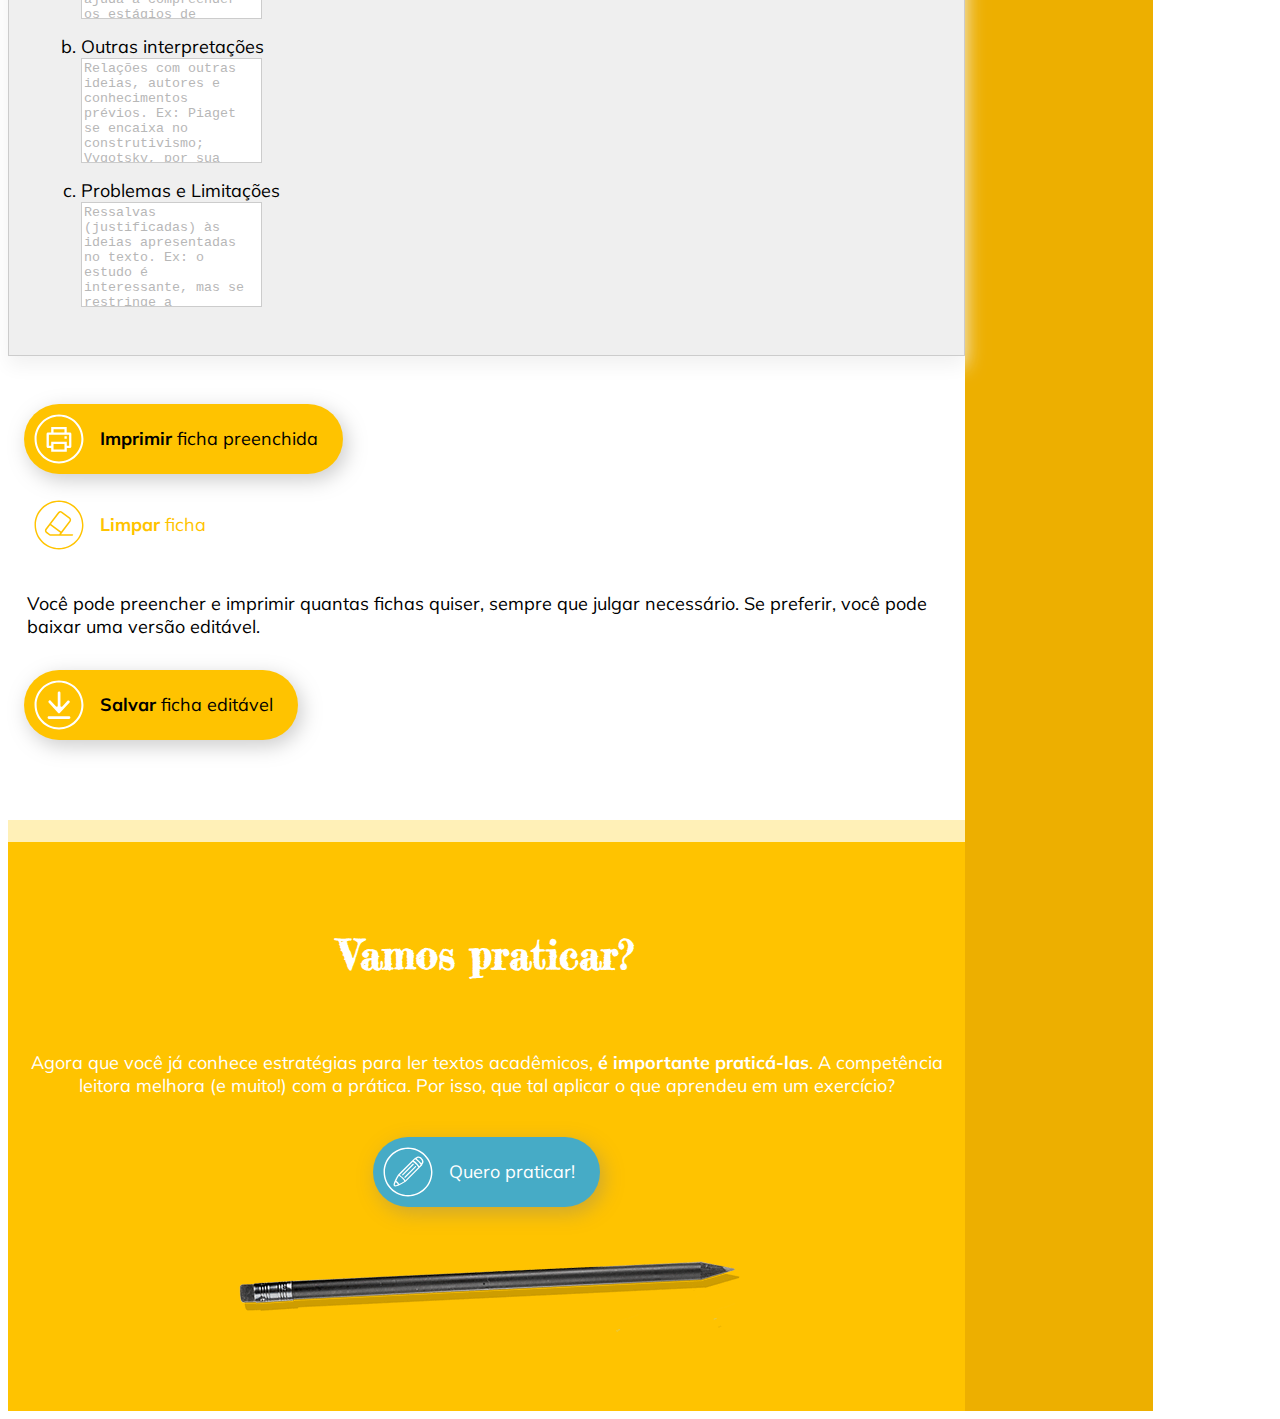
==== commit fa3c5982: "Versão 0.3 - Atualiza artigo e créditos, adiciona campo "título" e corrige altura dos campos na fich" ====
--- a/index.html
+++ b/index.html
@@ -71,7 +71,7 @@
         <div>
           <h2>Estratégias de </br><span>Leitura Acadêmica</span></h2>
           <p>
-            Estratégias são <b>métodos utilizados para o alcance de um objetivo determinado</b>. Neste recurso, você conhecerá estratégias de leitura acadêmica, isto é, métodos para <b>ler textos acadêmicos de forma eficiente</b>.
+            Estratégias são <b>métodos utilizados para o alcance de um objetivo determinado</b>. Neste recurso, você conhecerá estratégias de leitura acadêmica, isto é, métodos para <b>ler textos acadêmicos de forma eficiente.</b>
           </p>
           <p>
             Também disponibilizamos um modelo de <b>ficha de leitura</b>, ferramenta que pode ajudá-lo a compreender e a esquematizar os textos lidos, além de registrar essas informações para consultas futuras.
@@ -80,18 +80,13 @@
             Pronto para turbinar seus estudos?
           </h5>
         </div>
-        <!-- <a class="material-icons seta" style="position:absolute; bottom: 1rem">keyboard_arrow_down</a> -->
-      <!-- </div> -->
-    <!-- <div class="container-fluid tela-destacada d-print-none" style="background-color: #38889b;" id="video"> -->
-      <!-- <div class="container"> -->
-        <div class="embed-responsive embed-responsive-16by9" style="max-width:700px; margin: auto">
-          <iframe class="embed-responsive-item emoldurado" src="https://www.youtube.com/embed/J4QRVWfv0qI" frameborder="0" allow="accelerometer; autoplay; encrypted-media; gyroscope; picture-in-picture" allowfullscreen></iframe>
+        <div class="embed-responsive embed-responsive-16by9 emoldurado" style="max-width:700px; margin: auto">
+          <iframe class="embed-responsive-item" src="https://www.youtube.com/embed/pxJ5wFcuwBg" frameborder="0" allow="accelerometer; autoplay; encrypted-media; gyroscope; picture-in-picture" allowfullscreen></iframe>
         </div>
         <a class="btn btn-light align-itens-center flex" id="btn_dicas" href="https://drive.google.com/file/d/18bl8YvoYb8PhkcKHWJ8VEQS7QUYdawa_/view" target="_blank">
           <div class="icon icon-download"></div>
           <p><b>Salvar</b> resumo das estratégias</p>
         </a>
-        <!-- <a class="material-icons seta">keyboard_arrow_down</a> -->
       </div>
     </div>
 
@@ -100,7 +95,7 @@
       <div class="container">
 
         <div class="row d-print-none">
-          <div class="col-md-3">
+          <div class="col-md-3 text-center">
             <img src="assets/lampada.png">
           </div>
           <div class="col-md-9">
@@ -129,19 +124,22 @@
 
                 <ol type="a">
 
+                  <!-- Título -->
+                  <li>
+                    <div class="form-group row">
+                      <label for="inputAutor" class="col-lg-2 col-md-12 col-form-label">Titulo</label>
+                      <div class="col-lg-10 flex col-md-12">
+                        <textarea class="form-control" id="inputTitulo" rows="2" placeholder="Título do artigo ou texto. Ex: Sobre a autonomia do estudante na educação a distância."></textarea>
+                      </div>
+                    </div>
+                  </li>
+
                   <!-- Autor -->
                   <li>
                     <div class="form-group row">
                       <label for="inputAutor" class="col-lg-2 col-md-12 col-form-label">Autor</label>
                       <div class="col-lg-10 flex col-md-12">
                         <textarea class="form-control" id="inputAutor" rows="2" placeholder="Nome e breves informações sobre quem escreveu o texto. Ex: Otto Peters, professor alemão especialista em ensino a distância."></textarea>
-                        <div class="balao text-center d-print-none">
-                          <p>Os campos amarelos mostram como sua ficha pode estar</p>
-                          <i class="material-icons">close</i>
-                        </div>
-                        <div class="resposta">
-                          José Renato Gomes de Oliveira e Maíra Motta Nunes (ambos do Instituto Anísio Teixeira)
-                        </div>
                       </div>
                     </div>
                   </li>
@@ -152,7 +150,6 @@
                       <label for="inputPublicacao" class="col-lg-2 col-md-12 col-form-label">Publicação</label>
                       <div class="col-lg-10 flex col-md-12">
                         <textarea class="form-control" id="inputPublicacao" rows="2" placeholder="Informações contextuais do material. Ex: artigo publicado na revista X, livro publicado pela editora Y no ano 2000."></textarea>
-                        <div class="resposta">5º Congresso Nacional de Ambientes Hipermídia para Aprendizagem - 2011</div>
                       </div>
                     </div>
                   </li>
@@ -163,7 +160,6 @@
                       <label for="inputAssunto" class="col-lg-2 col-md-12 col-form-label">Assunto</label>
                       <div class="col-lg-10 flex col-md-12">
                         <textarea class="form-control" id="inputAssunto" rows="2" placeholder="O tema principal do texto. Geralmente está no resumo, no título ou nos primeiros parágrafos. Ex: teoria cognitiva da aprendizagem multimídia."></textarea>
-                        <div class="resposta">Autonomia do estudante na EaD</div>
                       </div>
                     </div>
                   </li>
@@ -174,7 +170,6 @@
                       <label for="inputRecursos" class="col-lg-2 col-md-12 col-form-label">Recursos</label>
                       <div class="col-lg-10 flex col-md-12">
                         <textarea class="form-control" id="inputRecursos" rows="2" placeholder="Fontes de informações apresentadas pelo autor. Ex: livros e autores, documentos, experimentos, entrevistas."></textarea>
-                        <div class="resposta">- Dados do Censo para mostrar o crescimento da EaD; <br/>- Pesquisa bibliográfica (autores como Kant e Belloni, relatório da ONU etc.)</div>
                       </div>
                     </div>
                   </li>
@@ -192,7 +187,6 @@
                       <label for="inputTeses" class="col-lg-2 col-md-12 col-form-label">Teses / Objetivos</label>
                       <div class="col-lg-10 flex col-md-12">
                         <textarea class="form-control" id="inputTeses" rows="2" placeholder="A principal ideia apresentada/defendida pelo autor. Ex: mostrar que a educação aberta facilita a aprendizagem autônoma."></textarea>
-                        <div class="resposta">- Falta autonomia aos educandos, não só na EaD; <br/>- A autonomia é primordial na educação e um dos pilares da EaD; <br/> - O professor deve orientar o aluno e incentivar a autonomia; <br/>- Educar não é simplesmente transmitir conhecimentos, mas sim tornar o sujeito capaz de exercer sua liberdade e pensar de forma autônoma.</div>
                       </div>
                     </div>
                   </li>
@@ -203,7 +197,6 @@
                       <label for="inputEvidencias" class="col-lg-2 col-md-12 col-form-label">Evidências</label>
                       <div class="col-lg-10 flex col-md-12">
                         <textarea class="form-control" id="inputEvidencias" rows="2" placeholder="Como o autor chegou a essa ideia ou conclusão. Ex: dados estatísticos provenientes do Censo do IBGE."></textarea>
-                        <div class="resposta">- O modelo fordista (educação em massa) comprometeu a qualidade da educação, e deve ser superado. Modelos teóricos da economia (como o liberalismo econômico) influenciaram a EaD;<br/>- Após os anos 90, ocorreu uma adaptação dos serviços, dando mais flexibilidade ao estudante de EaD, que pode decidir quando e o que estudar – o que exige autonomia;<br/>- A falta de autonomia gera problemas de adaptação e evasão dos estudantes na educação a distância;<br/>- O ensino que apenas transmite conhecimentos forma um aluno passivo, que não reflete sobre o mundo;<br/>- Segundo a ONU, os quatro pilares da educação do século XXI são: aprender a conhecer, aprender a fazer, aprender a conviver, aprender a ser. Para isso é preciso autonomia;<br/>- Heteronomia é pensar e agir sob orientação de outros, ou seja, o oposto de Autonomia;<br/>- A autonomia vai além do aspecto pedagógico, pois é necessária à sociedade. Para Kant, o homem que não toma a decisão de pensar e agir por si mesmo, sem a direção de outras pessoas, está na “menoridade”.</div>
                       </div>
                     </div>
                   </li>
@@ -221,7 +214,6 @@
                       <label for="inputDesconhecidos" class="col-lg-2 col-md-12 col-form-label">Palavras e conceitos desconhecidos</label>
                       <div class="col-lg-10 flex col-md-12">
                         <textarea class="form-control" id="inputDesconhecidos" rows="2" placeholder="Anote para pesquisa posterior palavras ou conceitos que você desconhece. Ex: memória de trabalho e memória sensorial."></textarea>
-                        <div class="resposta">- Epistemológico: relativo à epistemologia, à teoria do conhecimento;<br/>- Ontológico: relativo à ou próprio da ontologia, a investigação teórica do ser;<br/>- Etimologicamente: a etimologia trata da história ou origem das palavras.</div>
                       </div>
                     </div>
                   </li>
@@ -239,7 +231,6 @@
                       <label for="inputContribuicao" class="col-lg-2 col-md-12 col-form-label">Contribuição</label>
                       <div class="col-lg-10 flex col-md-12">
                         <textarea class="form-control" id="inputContribuicao" rows="2" placeholder="Relações com seu contexto acadêmico/profissional. Ex: conhecer a teoria de Piaget ajuda a compreender os estágios de desenvolvimento das crianças com que trabalho."></textarea>
-                        <div class="resposta">Os autores destacam a importância da autonomia para o estudante de EaD. Porém, afirmam que a necessidade da autonomia não é apenas pedagógica, pois a filosofia já afirma há muito tempo que ela é necessária para o desenvolvimento humano.</div>
                       </div>
                     </div>
                   </li>
@@ -249,8 +240,7 @@
                     <div class="form-group row">
                       <label for="inputInterpretacoes" class="col-lg-2 col-md-12 col-form-label">Outras interpretações</label>
                       <div class="col-lg-10 flex col-md-12">
-                        <textarea class="form-control" id="inputInterpretacoes" rows="2" placeholder="Relações com outras ideias, autores e conhecimentos prévios. Ex: Piaget se encaixa no construtivismo; Vygotsky, por sua vez, é sócio-construtivista porque dá mais importância às interações."></textarea>
-                        <div class="resposta">- Kant: autonomia relacionada à “maioridade”. O ser não autônomo permanece na “menoridade”;<br/>- Freire: autonomia como princípio educativo e educação para a autonomia.</div>
+                        <textarea class="form-control" id="inputInterpretacoes" rows="2" placeholder="Relações com outras ideias, autores e conhecimentos prévios. Ex: Piaget se encaixa no construtivismo; Vygotsky, por sua vez, é socioconstrutivista porque dá mais importância às interações."></textarea>
                       </div>
                     </div>
                   </li>
@@ -261,7 +251,6 @@
                       <label for="inputProblemas" class="col-lg-2 col-md-12 col-form-label">Problemas e Limitações</label>
                       <div class="col-lg-10 flex col-md-12">
                         <textarea class="form-control" id="inputInterpretacoes" rows="2" placeholder="Ressalvas (justificadas) às ideias apresentadas no texto. Ex: o estudo é interessante, mas se restringe a populações urbanas, ignorando o contexto rural."></textarea>
-                        <div class="resposta">- No item 2, ao trazer elementos históricos, os autores afirmam que “é possível” que aquilo tenha acontecido, que “pode ter ocorrido”, sem apresentar fontes seguras ou afirmar com certeza<br/>- Os autores não explicam de que forma o professor ou a instituição podem incentivar a autonomia dos estudantes. Alguns parágrafos são muito longos, o que dificulta sua compreensão.</div>
                       </div>
                     </div>
                   </li>
@@ -278,14 +267,14 @@
         <div class="container text-center d-print-none d-flex flex-column align-items-center">
 
           <div class="d-flex d-print-none">
-            <a id="btn_imprimir" class="btn btn-warning flex">
+            <button type="button" id="btn_imprimir" class="btn btn-warning flex">
               <div class="icon icon-imprimir"></div>
               <p><b>Imprimir</b> ficha preenchida</p>
-            </a>
-            <a id="btn_limpar" class="btn btn-outline-warning d-print-none flex">
+            </button>
+            <button type="button" id="btn_limpar" class="btn btn-outline-warning d-print-none flex">
               <div class="icon icon-limpar"></div>
               <p><b>Limpar </b>ficha</p>
-            </a>
+            </button>
           </div>
 
           <p style="padding-top: 1rem; padding-bottom: 1rem">
@@ -325,7 +314,7 @@
 
         <!-- Comente em caso de adaptação do REA -->
         <p>
-          <span>Recurso Educacional Aberto (REA) desenvolvido pela <a href="https://univesp.br/" target="blank">Univesp</a>, disponível sob licença <a href="license.txt" target="_blank">MIT</a>.
+          <span>Recurso Educacional Aberto (REA) desenvolvido pela <a href="https://univesp.br/" target="blank">Univesp</a>, disponível sob licença <a href="http://apps.univesp.br/common/license_MIT_2019.txt" target="_blank">MIT</a>.
           Você pode utilizá-lo, compartilhá-lo e modificá-lo.</span>
           <span><button class="btn btn-link" data-toggle="modal" data-target="#creditos">Créditos</button></span>
           <span><a href="https://github.com/univesp/estrategias-de-leitura-academica" target="_blank" aria-label="GitHub">GitHub <i class="fab fa-github"></i></a></span>.
@@ -356,13 +345,15 @@
           <p>Secretaria de Desenvolvimento Econômico</p>
 
           <h6>UNIVERSIDADE VIRTUAL DO ESTADO DE SÃO PAULO – UNIVESP</h6>
+          <p><span class="funcao">Presidente</span>Rodolfo Jardim de Azevedo</p>
+          <p><span class="funcao">Diretora Acadêmica</span>Simone Telles Martins Ramos</p>
 
           <h6>Equipe</h6>
           <p><span class="funcao">Coordenação</span>Juliana Hampel</p>
           <p><span class="funcao">Layout</span>Ana Clara Viola Goyeneche Gatti</p>
-          <p><span class="funcao">Programação</span>William Kimura e Bruna Garabito</p>
+          <p><span class="funcao">Programação</span>Bruna Garabito e William Kimura</p>
           <p><span class="funcao">Planejamento e Design Instrucional</span>Aparecida Azevedo</p>
-          <p><span class="funcao">Colaboração</span>Nádia Pirillo e Édison Trombeta</p>
+          <p><span class="funcao">Colaboração</span>Édison Trombeta e Nádia Pirillo</p>
 
         </div>
         <div class="modal-footer">
--- a/stylesheets/main.css
+++ b/stylesheets/main.css
@@ -89,9 +89,6 @@
   }
   p {
     font-size: .8rem;
-  }
-  iframe.emoldurado {
-    border-width: 15px!important;
   }
 }
 
@@ -118,14 +115,20 @@
   color: white;
 }
 
-iframe.emoldurado {
-  border-style: solid!important;
-  border-width: 20px!important;
-  border-top-color: #ffc300!important;
-  border-bottom-color: #ffc300!important;
-  border-left-color: #ebb400!important;
-  border-right-color: #ebb400!important;
-  box-shadow: 4px 0px 20px rgba(0,0,0,0.4);
+.emoldurado {
+  border-style: solid;
+  border-width: 20px;
+  border-top-color: #ffc300;
+  border-bottom-color: #ffc300;
+  border-left-color: #ebb400;
+  border-right-color: #ebb400;
+  box-shadow: 4px 0px 20px rgba(0,0,0,0.2);
+}
+
+@media (max-width: 768px){
+  .emoldurado {
+    border-width: 15px;
+  }
 }
 
 /* -----------------------
@@ -247,6 +250,10 @@
   display: inline-block;
 }
 
+#ficha.comparada textarea {
+  height: 100%!important;
+}
+
 #ficha .resposta:before {
   content: "Sugestão de resposta";
   font-size: .75rem;
@@ -268,6 +275,9 @@
     margin-left: 0;
     margin-top: .5rem;
   }
+  #ficha.comparada textarea {
+    height: auto!important;
+  }
 }
 
 @media print {
@@ -286,6 +296,14 @@
 /* -----------------------
 --------- Botões ---------
 ----------------------- */
+
+main button {
+  background-color: transparent;
+  border: 0;
+  padding: 0;
+  cursor: pointer;
+  margin-left: 15px;
+}
 
 main i.btn_fechar {
   cursor: pointer;
